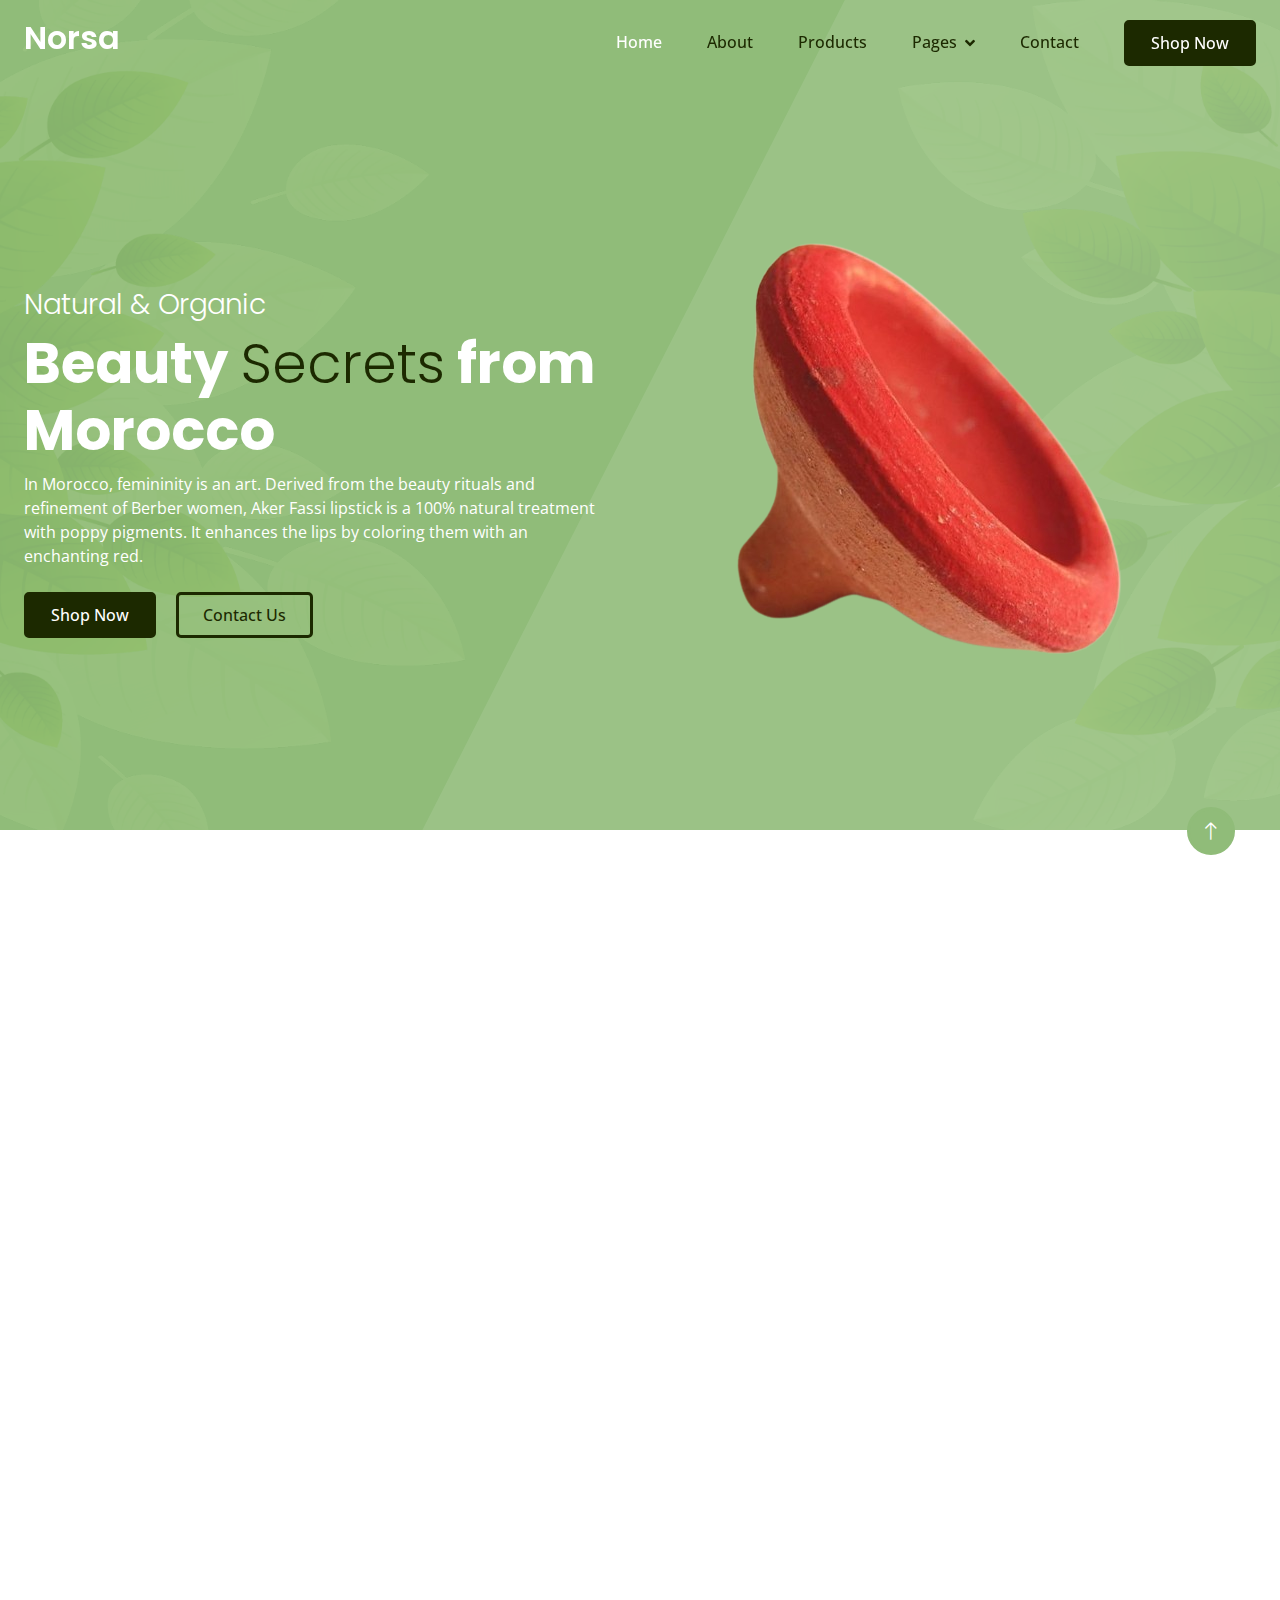
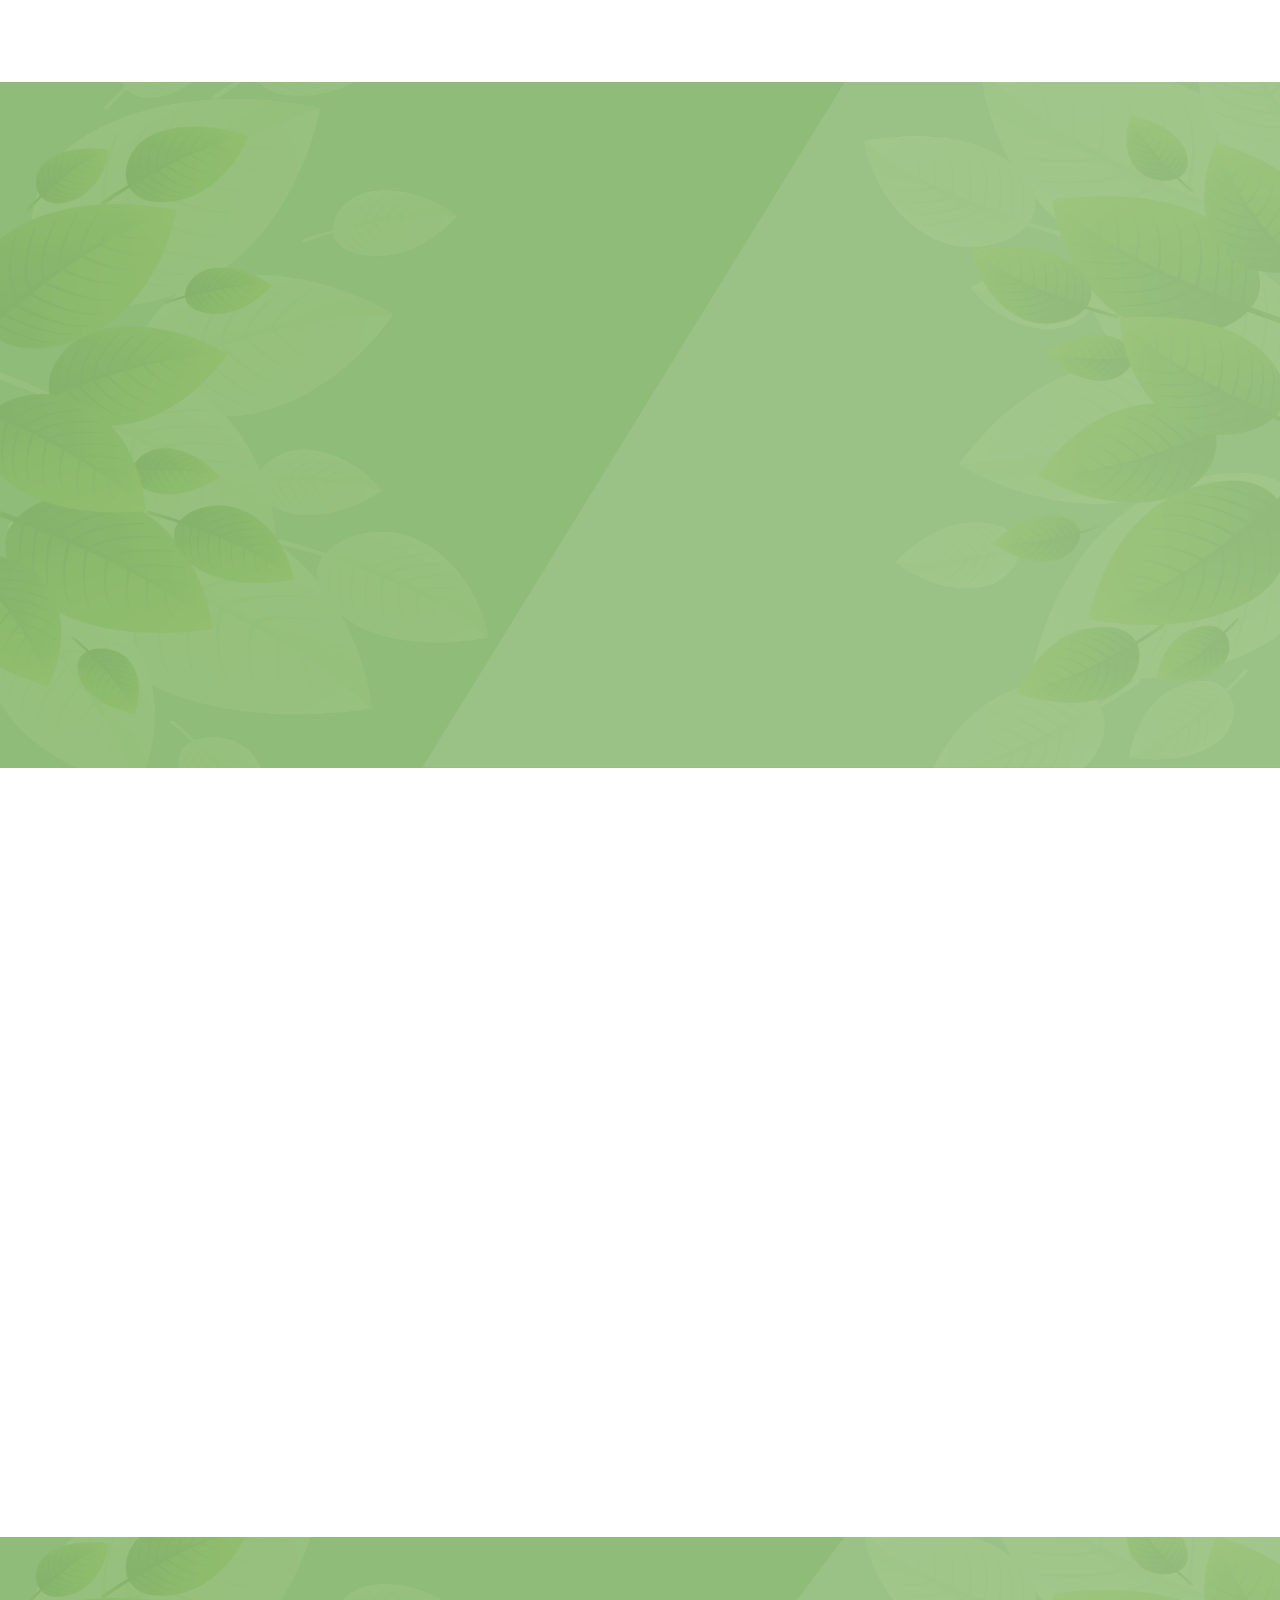
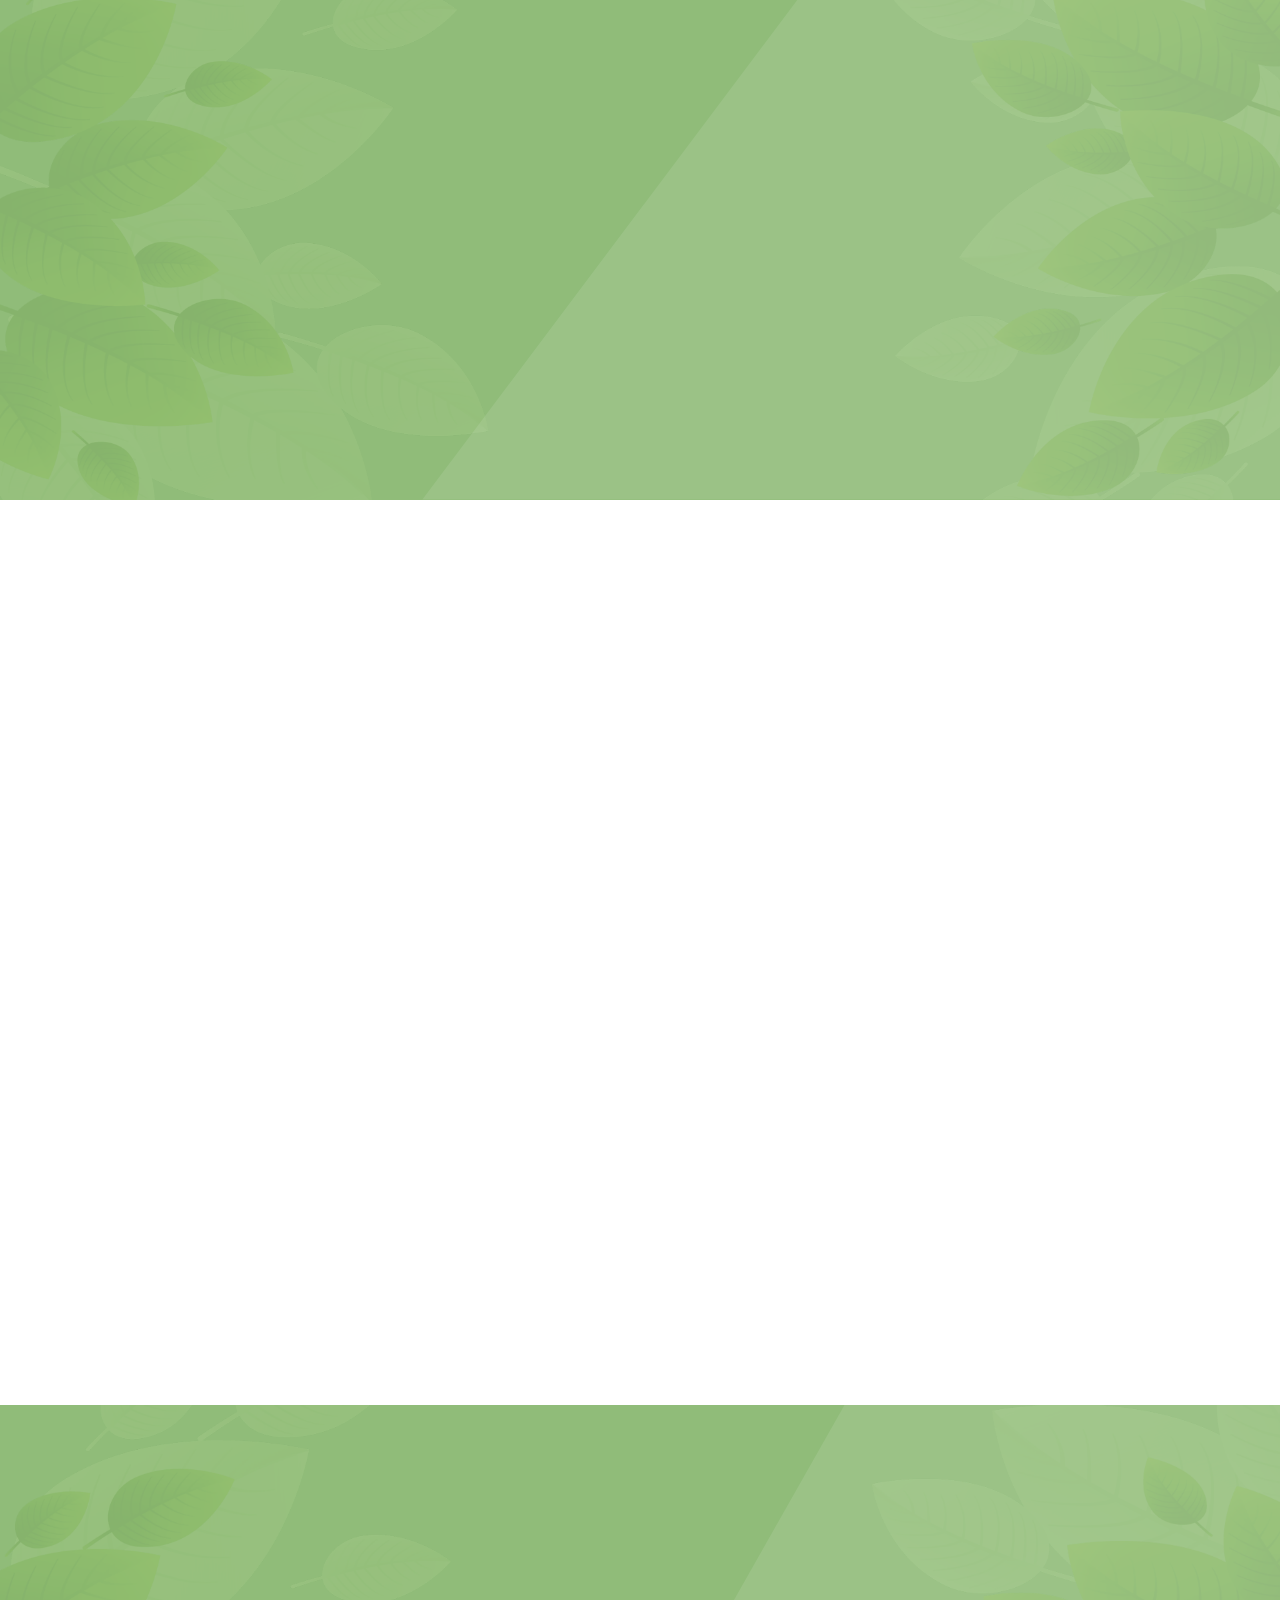
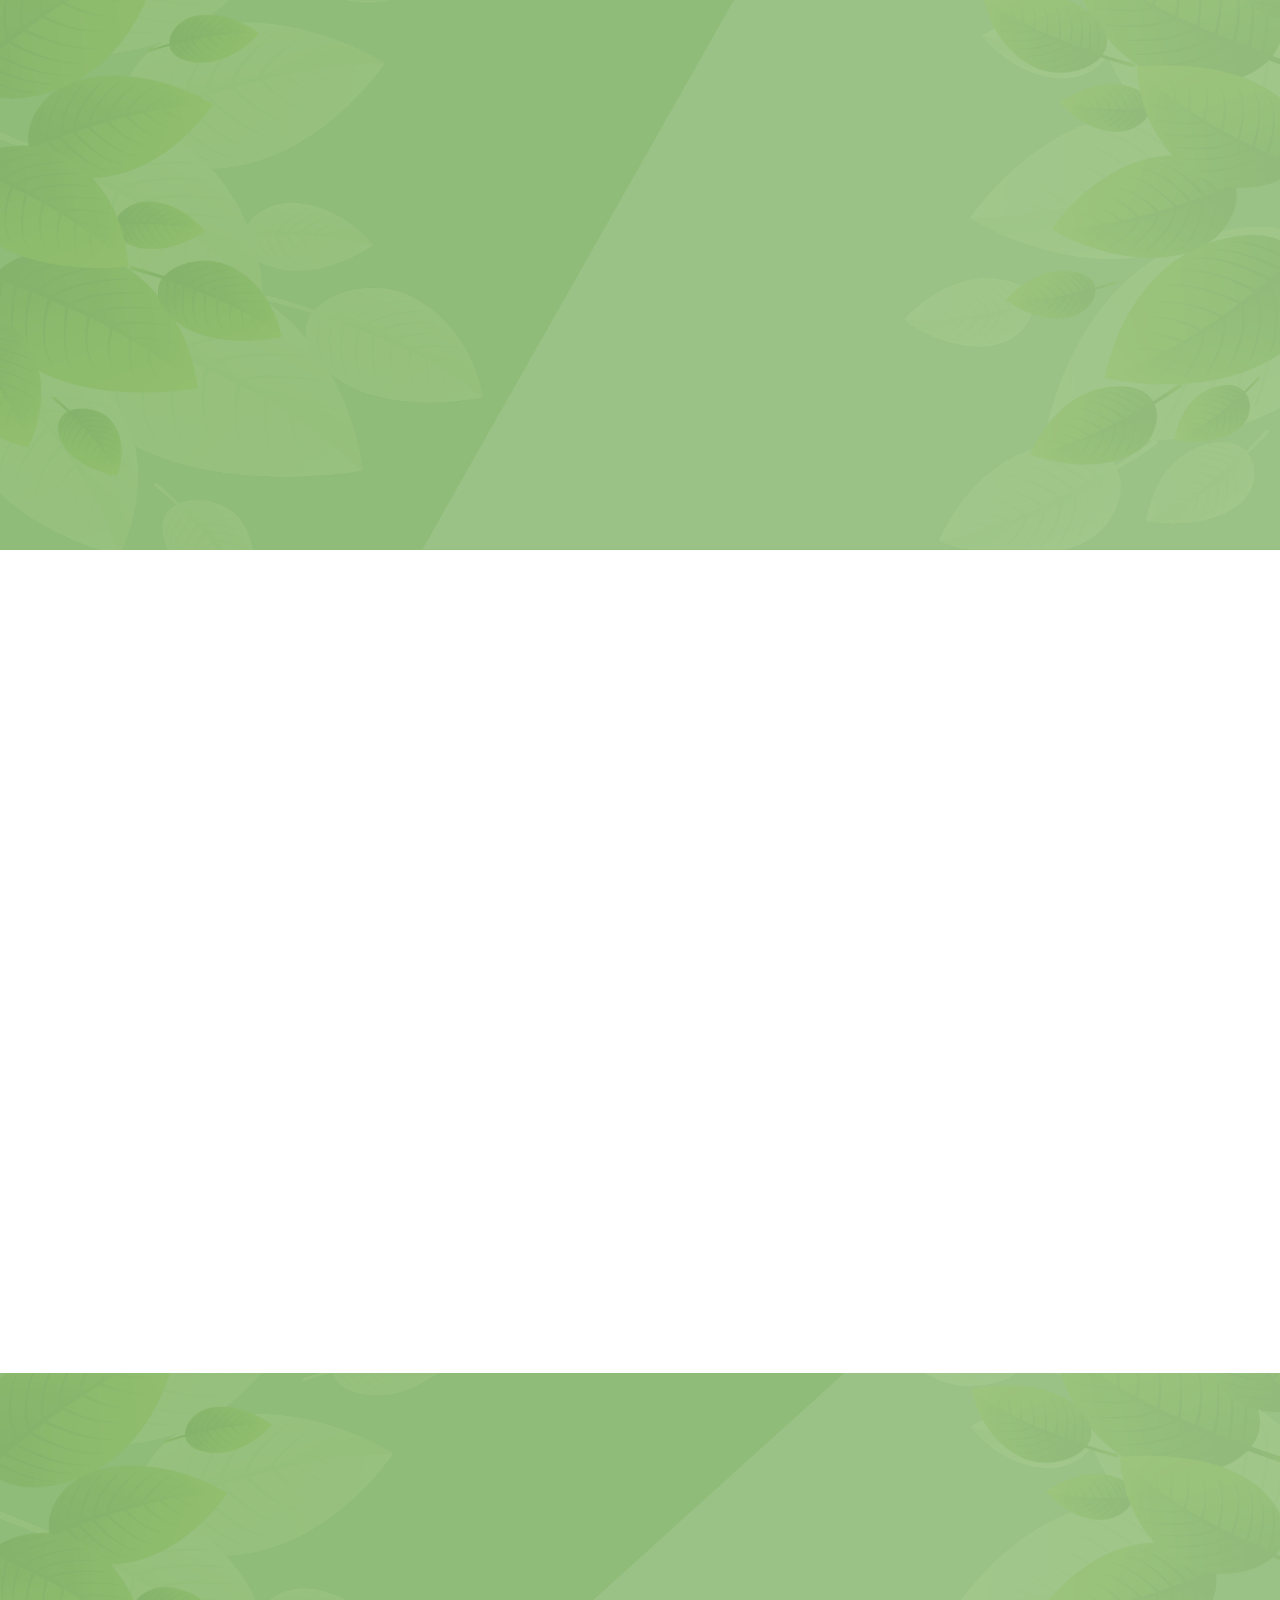
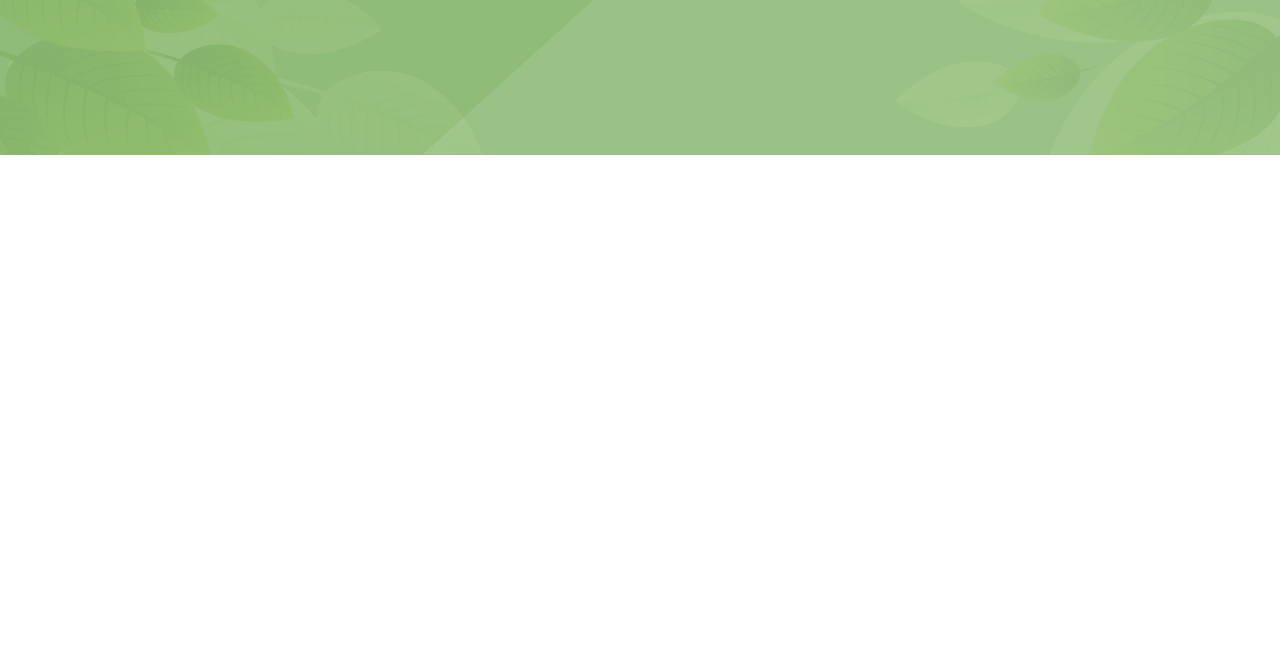
==== index.html @ 8306f73d "first commit" ====
<!DOCTYPE html>
<html lang="en">

<head>
    <meta charset="utf-8">
    <title>Norsa</title>
    <meta content="width=device-width, initial-scale=1.0" name="viewport">
    <meta content="" name="keywords">
    <meta content="" name="description">

    <!-- Favicon -->
    <link href="img/favicon.ico" rel="icon">

    <!-- Google Web Fonts -->
    <link rel="preconnect" href="https://fonts.googleapis.com">
    <link rel="preconnect" href="https://fonts.gstatic.com" crossorigin>
    <link
        href="https://fonts.googleapis.com/css2?family=Open+Sans:wght@400;500&family=Poppins:wght@200;600;700&display=swap"
        rel="stylesheet">

    <!-- Icon Font Stylesheet -->
    <link href="https://cdnjs.cloudflare.com/ajax/libs/font-awesome/5.10.0/css/all.min.css" rel="stylesheet">
    <link href="https://cdn.jsdelivr.net/npm/bootstrap-icons@1.4.1/font/bootstrap-icons.css" rel="stylesheet">

    <!-- Libraries Stylesheet -->
    <link href="lib/animate/animate.min.css" rel="stylesheet">
    <link href="lib/owlcarousel/assets/owl.carousel.min.css" rel="stylesheet">

    <!-- Customized Bootstrap Stylesheet -->
    <link href="css/bootstrap.min.css" rel="stylesheet">

    <!-- Template Stylesheet -->
    <link href="css/style.css" rel="stylesheet">
</head>

<body>
    <!-- Spinner Start -->
    <div id="spinner"
        class="show bg-white position-fixed translate-middle w-100 vh-100 top-50 start-50 d-flex align-items-center justify-content-center">
        <div class="spinner-grow text-primary" style="width: 3rem; height: 3rem;" role="status">
            <span class="sr-only">Loading...</span>
        </div>
    </div>
    <!-- Spinner End -->


    <!-- Navbar Start -->
    <div class="container-fluid sticky-top">
        <div class="container">
            <nav class="navbar navbar-expand-lg navbar-light p-0">
                <a href="index.html" class="navbar-brand">
                    <h2 class="text-white">Norsa</h2>
                </a>
                <button type="button" class="navbar-toggler ms-auto me-0" data-bs-toggle="collapse"
                    data-bs-target="#navbarCollapse">
                    <span class="navbar-toggler-icon"></span>
                </button>
                <div class="collapse navbar-collapse" id="navbarCollapse">
                    <div class="navbar-nav ms-auto">
                        <a href="index.html" class="nav-item nav-link active">Home</a>
                        <a href="about.html" class="nav-item nav-link">About</a>
                        <a href="product.html" class="nav-item nav-link">Products</a>
                        <div class="nav-item dropdown">
                            <a href="#" class="nav-link dropdown-toggle" data-bs-toggle="dropdown">Pages</a>
                            <div class="dropdown-menu bg-light mt-2">
                                <a href="feature.html" class="dropdown-item">Features</a>
                                <a href="how-to-use.html" class="dropdown-item">How To Use</a>
                                <a href="testimonial.html" class="dropdown-item">Testimonial</a>
                                <a href="blog.html" class="dropdown-item">Blog Articles</a>
                                <!-- <a href="404.html" class="dropdown-item">404 Page</a> -->
                            </div>
                        </div>
                        <a href="contact.html" class="nav-item nav-link">Contact</a>
                    </div>
                    <a href="" class="btn btn-dark py-2 px-4 d-none d-lg-inline-block">Shop Now</a>
                </div>
            </nav>
        </div>
    </div>
    <!-- Navbar End -->


    <!-- Hero Start -->
    <div class="container-fluid bg-primary hero-header mb-5">
        <div class="container">
            <div class="row g-5 align-items-center">
                <div class="col-lg-6 text-center text-lg-start">
                    <h3 class="fw-light text-white animated slideInRight">Natural & Organic</h3>
                    <h1 class="display-4 text-white animated slideInRight">Beauty <span class="fw-light text-dark">Secrets</span> from Morocco</h1>
                    <p class="text-white mb-4 animated slideInRight">In Morocco, femininity is an art. Derived from the beauty rituals and refinement of Berber women, Aker Fassi lipstick is a 100% natural treatment with poppy pigments. It enhances the lips by coloring them with an enchanting red.</p>
                    <a href="" class="btn btn-dark py-2 px-4 me-3 animated slideInRight">Shop Now</a>
                    <a href="contact.html" class="btn btn-outline-dark py-2 px-4 animated slideInRight">Contact Us</a>
                </div>
                <div class="col-lg-6">
                    <img class="img-fluid animated pulse infinite" src="img/4.png" alt="">
                </div>
            </div>
        </div>
    </div>
    <!-- Hero End -->


    <!-- Feature Start -->
    <div class="container-fluid py-5">
        <div class="container">
            <div class="row g-4">
                <div class="col-lg-4 wow fadeIn" data-wow-delay="0.1s">
                    <div class="feature-item position-relative bg-primary text-center p-3">
                        <div class="border py-5 px-3">
                            <i class="fa fa-leaf fa-3x text-dark mb-4"></i>
                            <h5 class="text-white mb-0">100% Natural</h5>
                        </div>
                    </div>
                </div>
                <div class="col-lg-4 wow fadeIn" data-wow-delay="0.3s">
                    <div class="feature-item position-relative bg-primary text-center p-3">
                        <div class="border py-5 px-3">
                            <i class="fa fa-tint-slash fa-3x text-dark mb-4"></i>
                            <h5 class="text-white mb-0">Anti Hair Fall</h5>
                        </div>
                    </div>
                </div>
                <div class="col-lg-4 wow fadeIn" data-wow-delay="0.5s">
                    <div class="feature-item position-relative bg-primary text-center p-3">
                        <div class="border py-5 px-3">
                            <i class="fa fa-times fa-3x text-dark mb-4"></i>
                            <h5 class="text-white mb-0">Hypoallergenic</h5>
                        </div>
                    </div>
                </div>
            </div>
        </div>
    </div>
    <!-- Feature End -->


    <!-- About Start -->
    <div class="container-fluid py-5">
        <div class="container">
            <div class="row g-5 align-items-center">
                <div class="col-lg-6 wow fadeIn" data-wow-delay="0.1s">
                    <img class="img-fluid animated pulse infinite" src="img/3.png">
                </div>
                <div class="col-lg-6 wow fadeIn" data-wow-delay="0.5s">
                    <h1 class="text-primary mb-4">Healthy Skin <span class="fw-light text-dark">Is A Symbol Of Our
                            Beauty</span></h1>
                    <!-- <p class="mb-4">Le Nila, secret de beauté des femmes du Sahara. Poudre de couleur bleue royal pour préparation de masque maison. Aide à éclaircir le teint, adoucie les zones rugueuses (genoux, coudes, pieds). Hydratante, elle laisse la peau très douces. Contribue à réduire les taches brunes et les signes de l’âge. Anti-ride, elle rajeunit la peau. Associée au Hénné elle atténue l'aspect roux de la coloration.</p> -->
                    <p class="mb-4">Blue Nila is a well-known Moroccan beauty product in sub-Saharan culture. Nila is a powder of royal blue color. Women from the Sahara use it to lighten the complexion, soften dark and rough areas such as knees, elbows, feet, or the back of the hands. Its natural moisturizing formula leaves treated areas soft and silky. It also helps reduce the appearance of brown spots and signs of aging. With Nila, your skin will remain youthful and radiant.</p>
                    <a class="btn btn-primary py-2 px-4" href="">Shop Now</a>
                </div>
            </div>
        </div>
    </div>
    <!-- About End -->


    <!-- Deal Start -->
    <div class="container-fluid deal bg-primary my-5 py-5">
        <div class="container py-5">
            <div class="row g-5 align-items-center">
                <div class="col-lg-6 wow fadeIn" data-wow-delay="0.1s">
                    <center>
                        <img class="img-fluid animated pulse infinite" src="img/2.png">
                    </center>
                </div>
                <div class="col-lg-6 wow fadeIn" data-wow-delay="0.5s">
                    <div class="bg-white text-center p-4">
                        <div class="border p-4">
                            <p class="mb-2">Natural & Organic Product</p>
                            <h2 class="fw-bold text-uppercase mb-4">Deals of the Day</h2>
                            <h1 class="display-4 text-primary mb-4">$99.99</h1>
                            <h5>Quality products for natural beauty</h5>
                            <p class="mb-4">Try our Brightening Blue Nila Mask now, the essential beauty secret from the Sahara Desert. Goodbye brown spots and dull complexion!
                            </p>
                            <div class="row g-0 cdt mb-4">
                                <div class="col-3">
                                    <h1 class="display-6" id="cdt-days"></h1>
                                </div>
                                <div class="col-3">
                                    <h1 class="display-6" id="cdt-hours"></h1>
                                </div>
                                <div class="col-3">
                                    <h1 class="display-6" id="cdt-minutes"></h1>
                                </div>
                                <div class="col-3">
                                    <h1 class="display-6" id="cdt-seconds"></h1>
                                </div>
                            </div>
                            <a class="btn btn-primary py-2 px-4" href="">Shop Now</a>
                        </div>
                    </div>
                </div>
            </div>
        </div>
    </div>
    <!-- Deal End -->


    <!-- Feature Start -->
    <div class="container-fluid py-5">
        <div class="container">
            <div class="mx-auto text-center wow fadeIn" data-wow-delay="0.1s" style="max-width: 600px;">
                <h1 class="text-primary mb-3"><span class="fw-light text-dark">Best Benefits Of Our</span> Natural Lipstick Fassi</h1>
                <!-- <p class="mb-5">Lorem ipsum dolor sit amet, consectetur adipiscing elit. Duis aliquet, erat non malesuada consequat, nibh erat tempus risus.</p> -->
            </div>
            <div class="row g-4 align-items-center">
                <div class="col-lg-4 wow fadeIn" data-wow-delay="0.3s">
                    <div class="row g-5">
                        <div class="col-12 d-flex">
                            <div class="btn-square rounded-circle border flex-shrink-0"
                                style="width: 80px; height: 80px;">
                                <i class="fa fa-check fa-2x text-primary"></i>
                            </div>
                            <div class="ps-3">
                                <h5>Natural & Organic</h5>
                                <hr class="w-25 bg-primary my-2">
                                <span>It is composed of poppy powder and pomegranate bark, naturally dried beforehand.</span>
                            </div>
                        </div>
                        <div class="col-12 d-flex">
                            <div class="btn-square rounded-circle border flex-shrink-0"
                                style="width: 80px; height: 80px;">
                                <i class="fa fa-check fa-2x text-primary"></i>
                            </div>
                            <div class="ps-3">
                                <h5>Versatile Usage</h5>
                                <hr class="w-25 bg-primary my-2">
                                <span>It can be used in various ways, whether in beauty care or hair care, making it a convenient option.</span>
                            </div>
                        </div>
                        <div class="col-12 d-flex">
                            <div class="btn-square rounded-circle border flex-shrink-0"
                                style="width: 80px; height: 80px;">
                                <i class="fa fa-check fa-2x text-primary"></i>
                            </div>
                            <div class="ps-3">
                                <h5>Rich in Nutrients</h5>
                                <hr class="w-25 bg-primary my-2">
                                <span>It is filled with essential vitamins, minerals, and antioxidants, promoting overall health and vitality.</span>
                            </div>
                        </div>
                    </div>
                </div>
                <div class="col-lg-4 wow fadeIn" data-wow-delay="0.1s">
                    <img class="img-fluid animated pulse infinite" src="img/4.png">
                </div>
                <div class="col-lg-4 wow fadeIn" data-wow-delay="0.5s">
                    <div class="row g-5">
                        <div class="col-12 d-flex">
                            <div class="btn-square rounded-circle border flex-shrink-0"
                                style="width: 80px; height: 80px;">
                                <i class="fa fa-check fa-2x text-primary"></i>
                            </div>
                            <div class="ps-3">
                                <h5>No Internal Side Effect</h5>
                                <hr class="w-25 bg-primary my-2">
                                <span>It stands out for its complete absence of internal side effects when used, ensuring the safety and well-being of users.</span>
                            </div>
                        </div>
                        <div class="col-12 d-flex">
                            <div class="btn-square rounded-circle border flex-shrink-0"
                                style="width: 80px; height: 80px;">
                                <i class="fa fa-check fa-2x text-primary"></i>
                            </div>
                            <div class="ps-3">
                                <h5>No Skin Irritation</h5>
                                <hr class="w-25 bg-primary my-2">
                                <span>It is gentle on the skin, making it suitable for people with sensitive skin as it does not cause any irritation.</span>
                            </div>
                        </div>
                        <div class="col-12 d-flex">
                            <div class="btn-square rounded-circle border flex-shrink-0"
                                style="width: 80px; height: 80px;">
                                <i class="fa fa-check fa-2x text-primary"></i>
                            </div>
                            <div class="ps-3">
                                <h5>No Artificial Smell</h5>
                                <hr class="w-25 bg-primary my-2">
                                <span>It has a natural scent without any artificial fragrance, providing users with an authentic sensory experience.</span>
                            </div>
                        </div>
                    </div>
                </div>
            </div>
        </div>
    </div>
    <!-- Feature End -->


    <!-- How To Use Start -->
    <div class="container-fluid how-to-use bg-primary my-5 py-5">
        <div class="container text-white py-5">
            <div class="mx-auto text-center wow fadeIn" data-wow-delay="0.1s" style="max-width: 600px;">
                <h1 class="text-white mb-3"><span class="fw-light text-dark">How To Use Our</span> Natural & Organic
                    <span class="fw-light text-dark">Blue Nila</span></h1>
                <!-- <p class="mb-5">Lorem ipsum dolor sit amet, consectetur adipiscing elit. Duis aliquet, erat non malesuada consequat, nibh erat tempus risus.</p> -->
            </div>
            <div class="row g-5">
                <div class="col-lg-4 text-center wow fadeIn" data-wow-delay="0.1s">
                    <div class="btn-square rounded-circle border mx-auto mb-4" style="width: 120px; height: 120px;">
                        <i class="fa fa-home fa-3x text-dark"></i>
                    </div>
                    <h5 class="text-white">Cleanse</h5>
                    <hr class="w-25 bg-light my-2 mx-auto">
                    <span>Use a gentle cleanser tailored to your skin type to remove impurities and prepare your skin.</span>
                </div>
                <div class="col-lg-4 text-center wow fadeIn" data-wow-delay="0.3s">
                    <div class="btn-square rounded-circle border mx-auto mb-4" style="width: 120px; height: 120px;">
                        <i class="fa fa-home fa-3x text-dark"></i>
                    </div>
                    <h5 class="text-white">Apply</h5>
                    <hr class="w-25 bg-light my-2 mx-auto">
                    <span>Apply a small amount of Blue Nila to your face and neck, gently massaging for optimal absorption.</span>
                </div>
                <div class="col-lg-4 text-center wow fadeIn" data-wow-delay="0.5s">
                    <div class="btn-square rounded-circle border mx-auto mb-4" style="width: 120px; height: 120px;">
                        <i class="fa fa-home fa-3x text-dark"></i>
                    </div>
                    <h5 class="text-white">Moisturize</h5>
                    <hr class="w-25 bg-light my-2 mx-auto">
                    <span>After Blue Nila is absorbed, finish with your usual moisturizer to seal in hydration and maximize the benefits.</span>
                </div>
            </div>
        </div>
    </div>
    <!-- How To Use End -->


    <!-- Product Start -->
    <div class="container-fluid py-5">
        <div class="container">
            <div class="mx-auto text-center wow fadeIn" data-wow-delay="0.1s" style="max-width: 600px;">
                <h1 class="text-primary mb-3"><span class="fw-light text-dark">Our Natural</span> Beauty Products</h1>
                <!-- <p class="mb-5">Lorem ipsum dolor sit amet, consectetur adipiscing elit. Duis aliquet, erat non malesuada consequat, nibh erat tempus risus.</p> -->
            </div>
            <div class="row g-4">
                <div class="col-md-6 col-lg-3 wow fadeIn" data-wow-delay="0.1s">
                    <div class="product-item text-center border h-100 p-4">
                        <img class="img-fluid mb-4" src="img/p-1.png" alt="">
                        <div class="mb-2">
                            <small class="fa fa-star text-primary"></small>
                            <small class="fa fa-star text-primary"></small>
                            <small class="fa fa-star text-primary"></small>
                            <small class="fa fa-star text-primary"></small>
                            <small class="fa fa-star text-primary"></small>
                            <small>(99)</small>
                        </div>
                        <a href="" class="h6 d-inline-block mb-2">Aker Fassi's Poppy Vegan Lipstick: Long-lasting and Biodegradable</a>
                        <h5 class="text-primary mb-3">$9.99</h5>
                        <a href="" class="btn btn-outline-primary px-3">Add To Cart</a>
                    </div>
                </div>
                <div class="col-md-6 col-lg-3 wow fadeIn" data-wow-delay="0.3s">
                    <div class="product-item text-center border h-100 p-4">
                        <img class="img-fluid mb-4" src="img/p-2.png" alt="">
                        <div class="mb-2">
                            <small class="fa fa-star text-primary"></small>
                            <small class="fa fa-star text-primary"></small>
                            <small class="fa fa-star text-primary"></small>
                            <small class="fa fa-star text-primary"></small>
                            <small class="fa fa-star text-primary"></small>
                            <small>(99)</small>
                        </div>
                        <a href="" class="h6 d-inline-block mb-2">100g of Natural Blue Nila Pigment Powder</a>
                        <h5 class="text-primary mb-3">$9.99</h5>
                        <a href="" class="btn btn-outline-primary px-3">Add To Cart</a>
                    </div>
                </div>
                <div class="col-md-6 col-lg-3 wow fadeIn" data-wow-delay="0.5s">
                    <div class="product-item text-center border h-100 p-4">
                        <img class="img-fluid mb-4" src="img/p-1.png" alt="">
                        <div class="mb-2">
                            <small class="fa fa-star text-primary"></small>
                            <small class="fa fa-star text-primary"></small>
                            <small class="fa fa-star text-primary"></small>
                            <small class="fa fa-star text-primary"></small>
                            <small class="fa fa-star text-primary"></small>
                            <small>(99)</small>
                        </div>
                        <a href="" class="h6 d-inline-block mb-2">Aker Fassi's Poppy Vegan Lipstick: Long-lasting and Biodegradable</a>
                        <h5 class="text-primary mb-3">$9.99</h5>
                        <a href="" class="btn btn-outline-primary px-3">Add To Cart</a>
                    </div>
                </div>
                <div class="col-md-6 col-lg-3 wow fadeIn" data-wow-delay="0.7s">
                    <div class="product-item text-center border h-100 p-4">
                        <img class="img-fluid mb-4" src="img/p-2.png" alt="">
                        <div class="mb-2">
                            <small class="fa fa-star text-primary"></small>
                            <small class="fa fa-star text-primary"></small>
                            <small class="fa fa-star text-primary"></small>
                            <small class="fa fa-star text-primary"></small>
                            <small class="fa fa-star text-primary"></small>
                            <small>(99)</small>
                        </div>
                        <a href="" class="h6 d-inline-block mb-2">100g of Natural Blue Nila Pigment Powder</a>
                        <h5 class="text-primary mb-3">$9.99</h5>
                        <a href="" class="btn btn-outline-primary px-3">Add To Cart</a>
                    </div>
                </div>
            </div>
        </div>
    </div>
    <!-- Product End -->


    <!-- Testimonial Start -->
    <div class="container-fluid testimonial bg-primary my-5 py-5">
        <div class="container text-white py-5">
            <div class="mx-auto text-center wow fadeIn" data-wow-delay="0.1s" style="max-width: 600px;">
                <h1 class="text-white mb-3">Our Customer Said <span class="fw-light text-dark">About Our Natural Products</span></h1>
                <!-- <p class="mb-5">Lorem ipsum dolor sit amet, consectetur adipiscing elit. Duis aliquet, erat non malesuada consequat, nibh erat tempus risus.</p> -->
            </div>
            <div class="row justify-content-center">
                <div class="col-lg-8">
                    <div class="owl-carousel testimonial-carousel wow fadeIn" data-wow-delay="0.1s">
                        <div class="testimonial-item text-center" data-dot="1">
                            <img class="img-fluid border p-2" src="img/testimonial-1.jpg" alt="">
                            <h5 class="fw-light lh-base text-white">Receiving my Blue Nila order from Norsa was an absolute delight! The seamless delivery process from Norsa further added to the exceptional customer experience. Thank you, Norsa, for providing such a wonderful shopping experience and bringing the beauty of Blue Nila right to my doorstep!</h5>
                            <h5 class="mb-1">Samantha</h5>
                            <!-- <h6 class="fw-light text-white fst-italic mb-0">Profession</h6> -->
                        </div>
                        <div class="testimonial-item text-center" data-dot="2">
                            <img class="img-fluid border p-2" src="img/testimonial-2.jpg" alt="">
                            <h5 class="fw-light lh-base text-white">Absolutely thrilled with my experience using Norsa's product -Blue Nila- ! Not only does it deliver on its promises, but it also goes above and beyond to meet my needs. From the moment I started using it, I noticed a significant improvement, which has made a tremendous difference in my daily skin care routine. The attention to detail and commitment to customer satisfaction truly shine through in every aspect of the product. Thank you, Norsa, for creating something truly exceptional!</h5>
                            <h5 class="mb-1">Isabella</h5>
                            <!-- <h6 class="fw-light text-white fst-italic mb-0">Profession</h6> -->
                        </div>
                        <div class="testimonial-item text-center" data-dot="3">
                            <img class="img-fluid border p-2" src="img/testimonial-3.png" alt="">
                            <h5 class="fw-light lh-base text-white">As a client, I must say I am thoroughly impressed with Norsa's product! From its exceptional quality to its remarkable effectiveness, it has truly exceeded my expectations. Using Aker Fassi has been a game-changer for me, providing outstanding results that I haven't found elsewhere. I appreciate the dedication to sourcing premium ingredients and the commitment to delivering excellence. Thank you for creating such a fantastic product that enhances my life in so many ways!</h5>
                            <h5 class="mb-1">Maya</h5>
                            <!-- <h6 class="fw-light text-white fst-italic mb-0">Profession</h6> -->
                        </div>
                    </div>
                </div>
            </div>
        </div>
    </div>
    <!-- Testimonial End -->


    <!-- Blog Start -->
    <div class="container-fluid py-5">
        <div class="container">
            <div class="mx-auto text-center wow fadeIn" data-wow-delay="0.1s" style="max-width: 600px;">
                <h1 class="text-primary mb-3"><span class="fw-light text-dark">From Our</span> Blog Articles</h1>
                <!-- <p class="mb-5">Lorem ipsum dolor sit amet, consectetur adipiscing elit. Duis aliquet, erat non malesuada consequat, nibh erat tempus risus.</p> -->
            </div>
            <div class="row g-4">
                <div class="col-md-6 col-lg-4 wow fadeIn" data-wow-delay="0.1s">
                    <div class="blog-item border h-100 p-4">
                        <img class="img-fluid mb-4" src="img/blog-1.jpg" alt="">
                        <a href="" class="h5 lh-base d-inline-block">Foods that are good for your hair growing</a>
                        <div class="d-flex text-black-50 mb-2">
                            <div class="pe-3">
                                <small class="fa fa-eye me-1"></small>
                                <small>9999 Views</small>
                            </div>
                            <div class="pe-3">
                                <small class="fa fa-comments me-1"></small>
                                <small>9999 Comments</small>
                            </div>
                        </div>
                        <p class="mb-4">Some foods that support hair growth include eggs, spinach, fatty fish, and sweet potatoes, among others. What grows hair faster? A nutritious diet with the ...</p>
                        <a href="" class="btn btn-outline-primary px-3">Read More</a>
                    </div>
                </div>
                <div class="col-md-6 col-lg-4 wow fadeIn" data-wow-delay="0.3s">
                    <div class="blog-item border h-100 p-4">
                        <img class="img-fluid mb-4" src="img/b-2.jpg" alt="">
                        <a href="" class="h5 lh-base d-inline-block">How to take care of your skin naturally</a>
                        <div class="d-flex text-black-50 mb-2">
                            <div class="pe-3">
                                <small class="fa fa-eye me-1"></small>
                                <small>9999 Views</small>
                            </div>
                            <div class="pe-3">
                                <small class="fa fa-comments me-1"></small>
                                <small>9999 Comments</small>
                            </div>
                        </div>
                        <p class="mb-4">A daily skin care routine has four basic steps you can do once in the morning and once before you sleep. 1. Cleansing: Choose a cleanser that doesn't leave your ...</p>
                        <a href="" class="btn btn-outline-primary px-3">Read More</a>
                    </div>
                </div>
                <div class="col-md-6 col-lg-4 wow fadeIn" data-wow-delay="0.5s">
                    <div class="blog-item border h-100 p-4">
                        <img class="img-fluid mb-4" src="img/blog-3.jpg" alt="">
                        <a href="" class="h5 lh-base d-inline-block">How to use our natural & organic product</a>
                        <div class="d-flex text-black-50 mb-2">
                            <div class="pe-3">
                                <small class="fa fa-eye me-1"></small>
                                <small>9999 Views</small>
                            </div>
                            <div class="pe-3">
                                <small class="fa fa-comments me-1"></small>
                                <small>9999 Comments</small>
                            </div>
                        </div>
                        <p class="mb-4">How to use a traditional stone in Aker Fassi. To apply Aker Fassi on the cheeks and lips, use your fingertips or a suitable makeup brush to put it in drops ...</p>
                        <a href="" class="btn btn-outline-primary px-3">Read More</a>
                    </div>
                </div>
            </div>
        </div>
    </div>
    <!-- Blog End -->


    <!-- Newsletter Start -->
    <div class="container-fluid newsletter bg-primary py-5 my-5">
        <div class="container py-5">
            <div class="mx-auto text-center wow fadeIn" data-wow-delay="0.1s" style="max-width: 600px;">
                <h1 class="text-white mb-3"><span class="fw-light text-dark">Let's Subscribe</span> The Newsletter</h1>
                <p class="text-white mb-4">Subscribe now to get 30% discount on any of our products</p>
            </div>
            <div class="row justify-content-center">
                <div class="col-md-7 wow fadeIn" data-wow-delay="0.5s">
                    <div class="position-relative w-100 mt-3 mb-2">
                        <input class="form-control w-100 py-4 ps-4 pe-5" type="text" placeholder="Enter Your Email"
                            style="height: 48px;">
                        <button type="button" class="btn shadow-none position-absolute top-0 end-0 mt-1 me-2"><i
                                class="fa fa-paper-plane text-white fs-4"></i></button>
                    </div>
                </div>
            </div>
        </div>
    </div>
    <!-- Newsletter End -->


    <!-- Footer Start -->
    <div class="container-fluid bg-white footer">
        <div class="container py-5">
            <div class="row g-5">
                <div class="col-md-6 col-lg-3 wow fadeIn" data-wow-delay="0.1s">
                    <a href="index.html" class="d-inline-block mb-3">
                        <h1 class="text-primary">Norsa</h1>
                    </a>
                    <p class="mb-0">Norsa is a beacon of inspiration in the realm of small business startups, fueled by the boundless passion and creative energy of a dedicated group of students. With relentless determination and a shared vision, we have embarked on a remarkable journey to bring our dreams to life.</p>
                </div>
                <div class="col-md-6 col-lg-3 wow fadeIn" data-wow-delay="0.3s">
                    <h5 class="mb-4">Get In Touch</h5>
                    <p><i class="fa fa-map-marker-alt me-3"></i>123 Street, Laayoune, Morocco</p>
                    <p><i class="fa fa-phone-alt me-3"></i>+012 345 67890</p>
                    <p><i class="fa fa-envelope me-3"></i>info@example.com</p>
                    <div class="d-flex pt-2">
                        <a class="btn btn-square btn-outline-primary me-1" href=""><i class="fab fa-twitter"></i></a>
                        <a class="btn btn-square btn-outline-primary me-1" href=""><i class="fab fa-facebook-f"></i></a>
                        <a class="btn btn-square btn-outline-primary me-1" href=""><i class="fab fa-instagram"></i></a>
                        <a class="btn btn-square btn-outline-primary me-1" href=""><i
                                class="fab fa-linkedin-in"></i></a>
                    </div>
                </div>
                <div class="col-md-6 col-lg-3 wow fadeIn" data-wow-delay="0.5s">
                    <h5 class="mb-4">Our Products</h5>
                    <a class="btn btn-link" href="">Hair Shine Oils</a>
                    <a class="btn btn-link" href="">Anti-dandruff Nila</a>
                    <a class="btn btn-link" href="">Anti Hair Fall Nila</a>
                    <a class="btn btn-link" href="">Hair Growing Products</a>
                    <a class="btn btn-link" href="">Anti smell Aker Fassi</a>
                </div>
                <div class="col-md-6 col-lg-3 wow fadeIn" data-wow-delay="0.7s">
                    <h5 class="mb-4">Popular Link</h5>
                    <a class="btn btn-link" href="">About Us</a>
                    <a class="btn btn-link" href="">Contact Us</a>
                    <a class="btn btn-link" href="">Privacy Policy</a>
                    <a class="btn btn-link" href="">Terms & Condition</a>
                    <a class="btn btn-link" href="">Career</a>
                </div>
            </div>
        </div>
        <div class="container wow fadeIn" data-wow-delay="0.1s">
            <div class="copyright">
                <div class="row">
                    <div class="col-md-6 text-center text-md-start mb-3 mb-md-0">
                        &copy; <a class="border-bottom" href="#">Norsa</a>, All Right Reserved.

                        <!--/*** This template is free as long as you keep the footer author’s credit link/attribution link/backlink. If you'd like to use the template without the footer author’s credit link/attribution link/backlink, you can purchase the Credit Removal License from "https://htmlcodex.com/credit-removal". Thank you for your support. ***/-->
                        Designed By <a class="border-bottom" href="">03L!</a>
                    </div>
                    <div class="col-md-6 text-center text-md-end">
                        <div class="footer-menu">
                            <a href="">Home</a>
                            <a href="">Cookies</a>
                            <a href="">Help</a>
                            <a href="">FAQs</a>
                        </div>
                    </div>
                </div>
            </div>
        </div>
    </div>
    <!-- Footer End -->


    <!-- Back to Top -->
    <a href="#" class="btn btn-lg btn-primary btn-lg-square back-to-top"><i class="bi bi-arrow-up"></i></a>


    <!-- JavaScript Libraries -->
    <script src="https://ajax.googleapis.com/ajax/libs/jquery/3.6.1/jquery.min.js"></script>
    <script src="https://cdn.jsdelivr.net/npm/bootstrap@5.0.0/dist/js/bootstrap.bundle.min.js"></script>
    <script src="lib/wow/wow.min.js"></script>
    <script src="lib/easing/easing.min.js"></script>
    <script src="lib/waypoints/waypoints.min.js"></script>
    <script src="lib/owlcarousel/owl.carousel.min.js"></script>

    <!-- Template Javascript -->
    <script src="js/main.js"></script>
</body>

</html>
---- css/style.css ----
/********** Template CSS **********/
/*** Spinner ***/
#spinner {
    opacity: 0;
    visibility: hidden;
    transition: opacity .5s ease-out, visibility 0s linear .5s;
    z-index: 99999;
}

#spinner.show {
    transition: opacity .5s ease-out, visibility 0s linear 0s;
    visibility: visible;
    opacity: 1;
}

.back-to-top {
    position: fixed;
    display: none;
    right: 45px;
    bottom: 45px;
    z-index: 99;
}

img.animated.pulse {
    animation-duration: 5s;
}

/*** Button ***/
.btn {
    font-weight: 500;
    transition: .5s;
}

.btn.btn-primary {
    color: var(--bs-white);
}

.btn-square {
    width: 38px;
    height: 38px;
}

.btn-sm-square {
    width: 32px;
    height: 32px;
}

.btn-lg-square {
    width: 48px;
    height: 48px;
}

.btn-square,
.btn-sm-square,
.btn-lg-square {
    padding: 0;
    display: flex;
    align-items: center;
    justify-content: center;
    font-weight: normal;
    border-radius: 50px;
}


/*** Navbar ***/
.sticky-top {
    top: -150px;
    transition: .5s;
}

.navbar {
    padding: 11px 0 !important;
    height: 85px;
}

.navbar .navbar-nav .nav-link {
    margin-right: 45px;
    padding: 0;
    color: var(--bs-dark);
    font-weight: 500;
    transition: .5s;
    outline: none;
}

.navbar .navbar-nav .nav-link:hover,
.navbar .navbar-nav .nav-link.active {
    color: var(--bs-white);
}

.navbar .dropdown-toggle::after {
    border: none;
    content: "\f107";
    font-family: "Font Awesome 5 Free";
    font-weight: 900;
    vertical-align: middle;
    margin-left: 8px;
}

@media (max-width: 991.98px) {
    .navbar .navbar-nav {
        padding: 0 15px;
        background: var(--bs-primary);
    }

    .navbar .navbar-nav .nav-link  {
        margin-right: 0;
        padding: 10px 0;
    }
}

@media (min-width: 992px) {
    .navbar .nav-item .dropdown-menu {
        display: block;
        border: none;
        margin-top: 0;
        top: 150%;
        opacity: 0;
        visibility: hidden;
        transition: .5s;
    }

    .navbar .nav-item:hover .dropdown-menu {
        top: 100%;
        visibility: visible;
        transition: .5s;
        opacity: 1;
    }
}


/*** Hero Header ***/
.hero-header {
    position: relative;
    margin-top: -85px;
    padding-top: 12rem;
    padding-bottom: 6rem;
    background: url(../img/bg.png) center center no-repeat;
    background-size: cover;
}

.hero-header::before {
    position: absolute;
    content: "";
    width: 100%;
    height: 100%;
    top: 0;
    left: 0;
    background: rgba(255, 255, 255, .1);
    clip-path: polygon(66% 0, 100% 0, 100% 100%, 33% 100%);
}

.hero-header .container {
    position: relative;
    z-index: 1;
}

.hero-header .breadcrumb-item+.breadcrumb-item::before {
    color: var(--bs-light);
}


/*** Feature ***/
.feature-item::before {
    position: absolute;
    content: "";
    width: 100%;
    height: 100%;
    top: 0;
    left: 0;
    background: rgba(255, 255, 255, .1);
    clip-path: polygon(66% 0, 100% 0, 100% 100%, 33% 100%);
}

.feature-item .border {
    position: relative;
    border-color: rgba(255, 255, 255, .2) !important;
    z-index: 1;
}


/*** Deal ***/
.deal {
    position: relative;
    background: url(../img/bg.png) center center no-repeat;
    background-size: cover;
}

.deal::before {
    position: absolute;
    content: "";
    width: 100%;
    height: 100%;
    top: 0;
    left: 0;
    background: rgba(255, 255, 255, .1);
    clip-path: polygon(66% 0, 100% 0, 100% 100%, 33% 100%);
}

.deal .bg-white {
    position: relative;
    z-index: 1;
}

.deal .cdt span {
    display: block;
    font-size: 16px;
    font-style: italic;
    font-weight: 200;
    text-transform: capitalize;
}


/*** How To Use ***/
.how-to-use {
    position: relative;
    background: url(../img/bg.png) center center no-repeat;
    background-size: cover;
}

.how-to-use::before {
    position: absolute;
    content: "";
    width: 100%;
    height: 100%;
    top: 0;
    left: 0;
    background: rgba(255, 255, 255, .1);
    clip-path: polygon(66% 0, 100% 0, 100% 100%, 33% 100%);
}

.how-to-use .container {
    position: relative;
    z-index: 1;
}

.how-to-use .border {
    border-color: rgba(255, 255, 255, .2) !important;
}


/*** Product ***/
.product-item {
    transition: .1s;
}

.product-item:hover {
    border-width: 0 !important;
    box-shadow: 0 0 35px rgba(144, 188, 121, .25);
}

.product-item:hover a.btn {
    color: var(--bs-white);
    background: var(--bs-primary);
}


/*** Testimonial ***/
.testimonial {
    position: relative;
    background: url(../img/bg.png) center center no-repeat;
    background-size: cover;
}

.testimonial::before {
    position: absolute;
    content: "";
    width: 100%;
    height: 100%;
    top: 0;
    left: 0;
    background: rgba(255, 255, 255, .1);
    clip-path: polygon(66% 0, 100% 0, 100% 100%, 33% 100%);
}

.testimonial .testimonial-carousel {
    position: relative;
    z-index: 1;
}

.testimonial-carousel .owl-item img {
    width: 120px;
    height: 120px;
    border-color: rgba(255, 255, 255, .2) !important;
    margin: 0 auto 20px auto;
    border-radius: 100px;
}

.testimonial-carousel .owl-dots {
    margin-top: 25px;
    display: flex;
    align-items: center;
    justify-content: center;
}

.testimonial-carousel .owl-dot {
    position: relative;
    display: inline-block;
    margin: 0 5px;
    width: 30px;
    height: 30px;
    display: flex;
    align-items: center;
    justify-content: center;
    background: transparent;
    border: 3px solid rgba(255, 255, 255, .2);
    border-radius: 30px;
    transition: .5s;
}

.testimonial-carousel .owl-dot.active {
    background: var(--bs-dark);
}


/*** Blog ***/
.blog-item {
    transition: .1s;
}

.blog-item:hover {
    border-width: 0 !important;
    box-shadow: 0 0 35px rgba(144, 188, 121, .25);
}

.blog-item:hover a.btn {
    color: var(--bs-white);
    background: var(--bs-primary);
}


/*** Contact ***/
.contact-info-item::before {
    position: absolute;
    content: "";
    width: 100%;
    height: 100%;
    top: 0;
    left: 0;
    background: rgba(255, 255, 255, .1);
    clip-path: polygon(66% 0, 100% 0, 100% 100%, 33% 100%);
}

.contact-info-item .border {
    position: relative;
    border-color: rgba(255, 255, 255, .2) !important;
    z-index: 1;
}


/*** Newsletter ***/
.newsletter {
    position: relative;
    background: url(../img/bg.png) center center no-repeat;
    background-size: cover;
}

.newsletter::before {
    position: absolute;
    content: "";
    width: 100%;
    height: 100%;
    top: 0;
    left: 0;
    background: rgba(255, 255, 255, .1);
    clip-path: polygon(66% 0, 100% 0, 100% 100%, 33% 100%);
}

.newsletter .container {
    position: relative;
    z-index: 1;
}

.newsletter .form-control {
    background: rgba(255, 255, 255, .3);
}


/*** Footer ***/
.footer .btn.btn-link {
    display: block;
    margin-bottom: 10px;
    padding: 0;
    text-align: left;
    color: var(--bs-body);
    font-weight: normal;
    transition: .3s;
}

.footer .btn.btn-link:hover {
    color: var(--bs-primary);
}

.footer .btn.btn-link::before {
    position: relative;
    content: "\f105";
    font-family: "Font Awesome 5 Free";
    font-weight: 900;
    margin-right: 10px;
}

.footer .btn.btn-link:hover {
    letter-spacing: 1px;
    box-shadow: none;
}

.footer .copyright {
    padding: 25px 0;
    border-top: 3px solid var(--bs-light);
}

.footer .copyright a {
    color: var(--bs-body);
}

.footer .copyright a:hover {
    color: var(--bs-primary);
}

.footer .footer-menu a {
    margin-right: 15px;
    padding-right: 15px;
    border-right: 3px solid var(--bs-light);
}

.footer .footer-menu a:last-child {
    margin-right: 0;
    padding-right: 0;
    border-right: none;
}
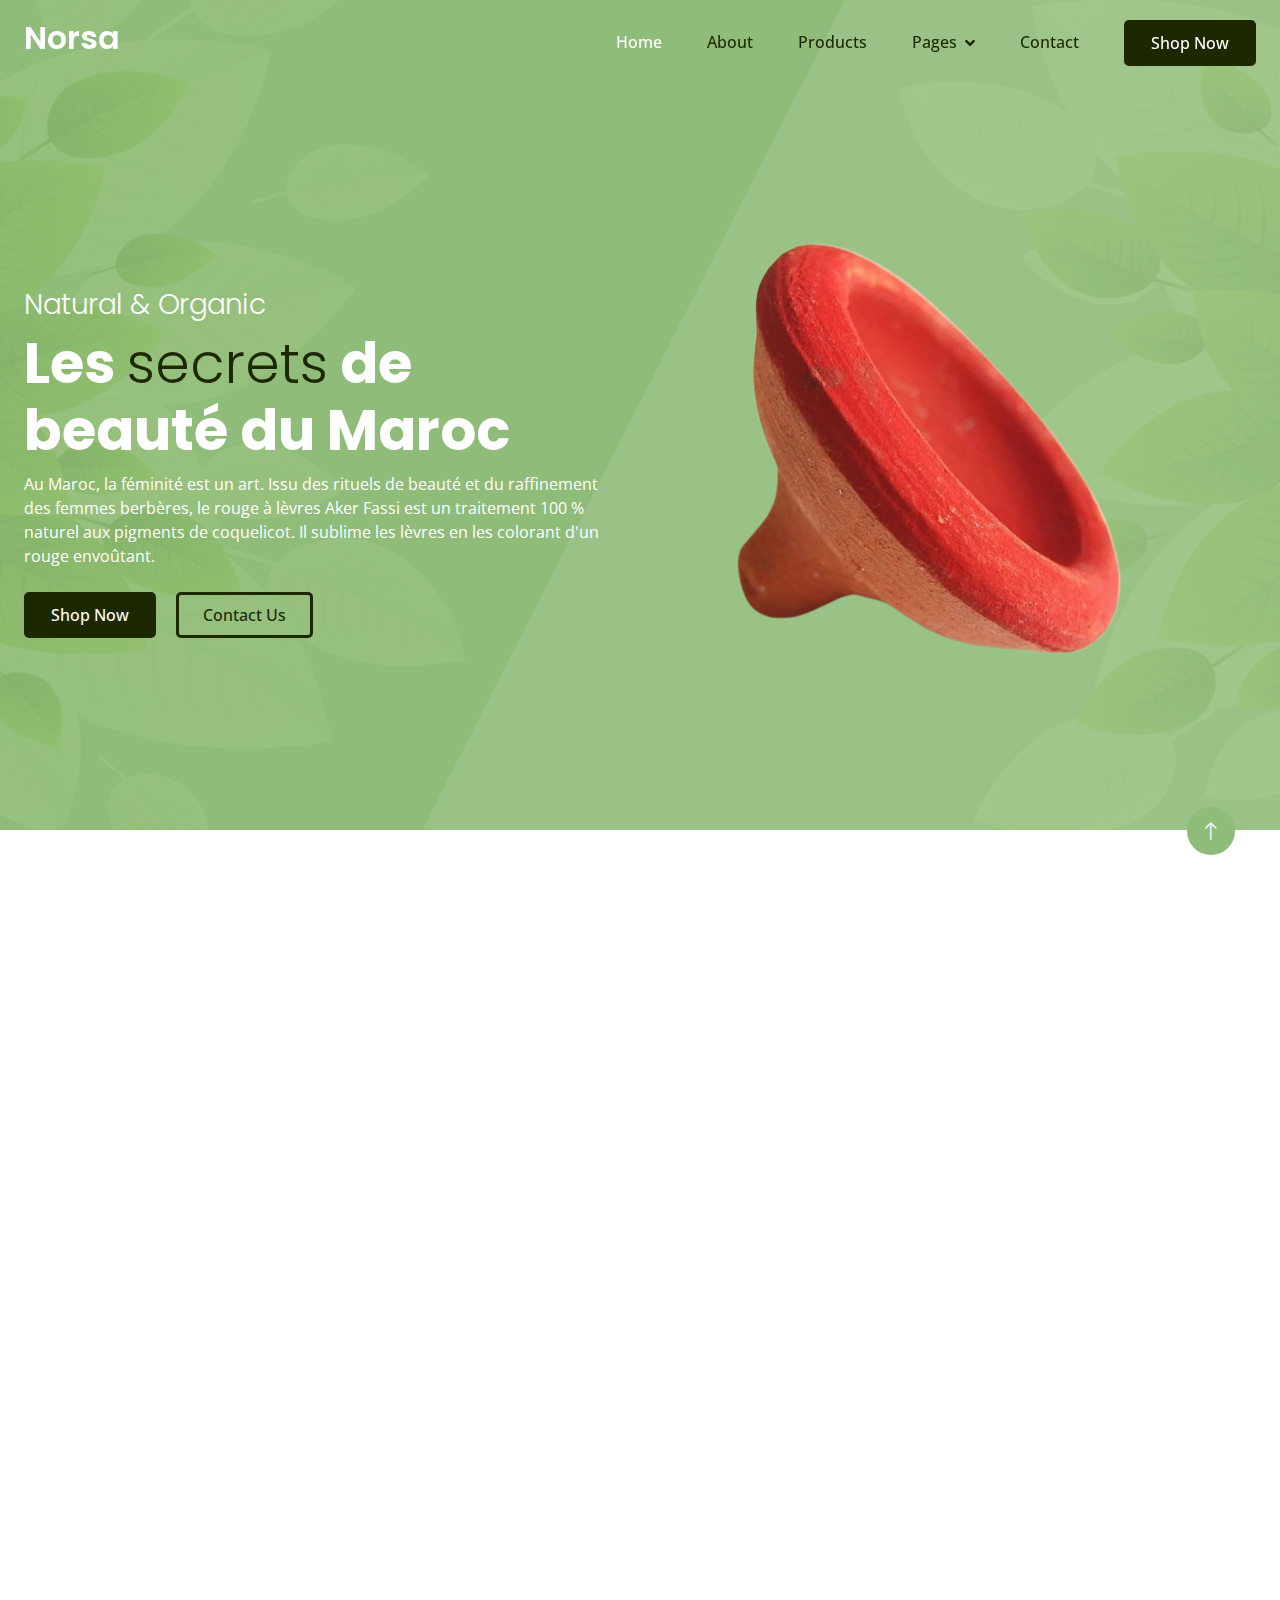
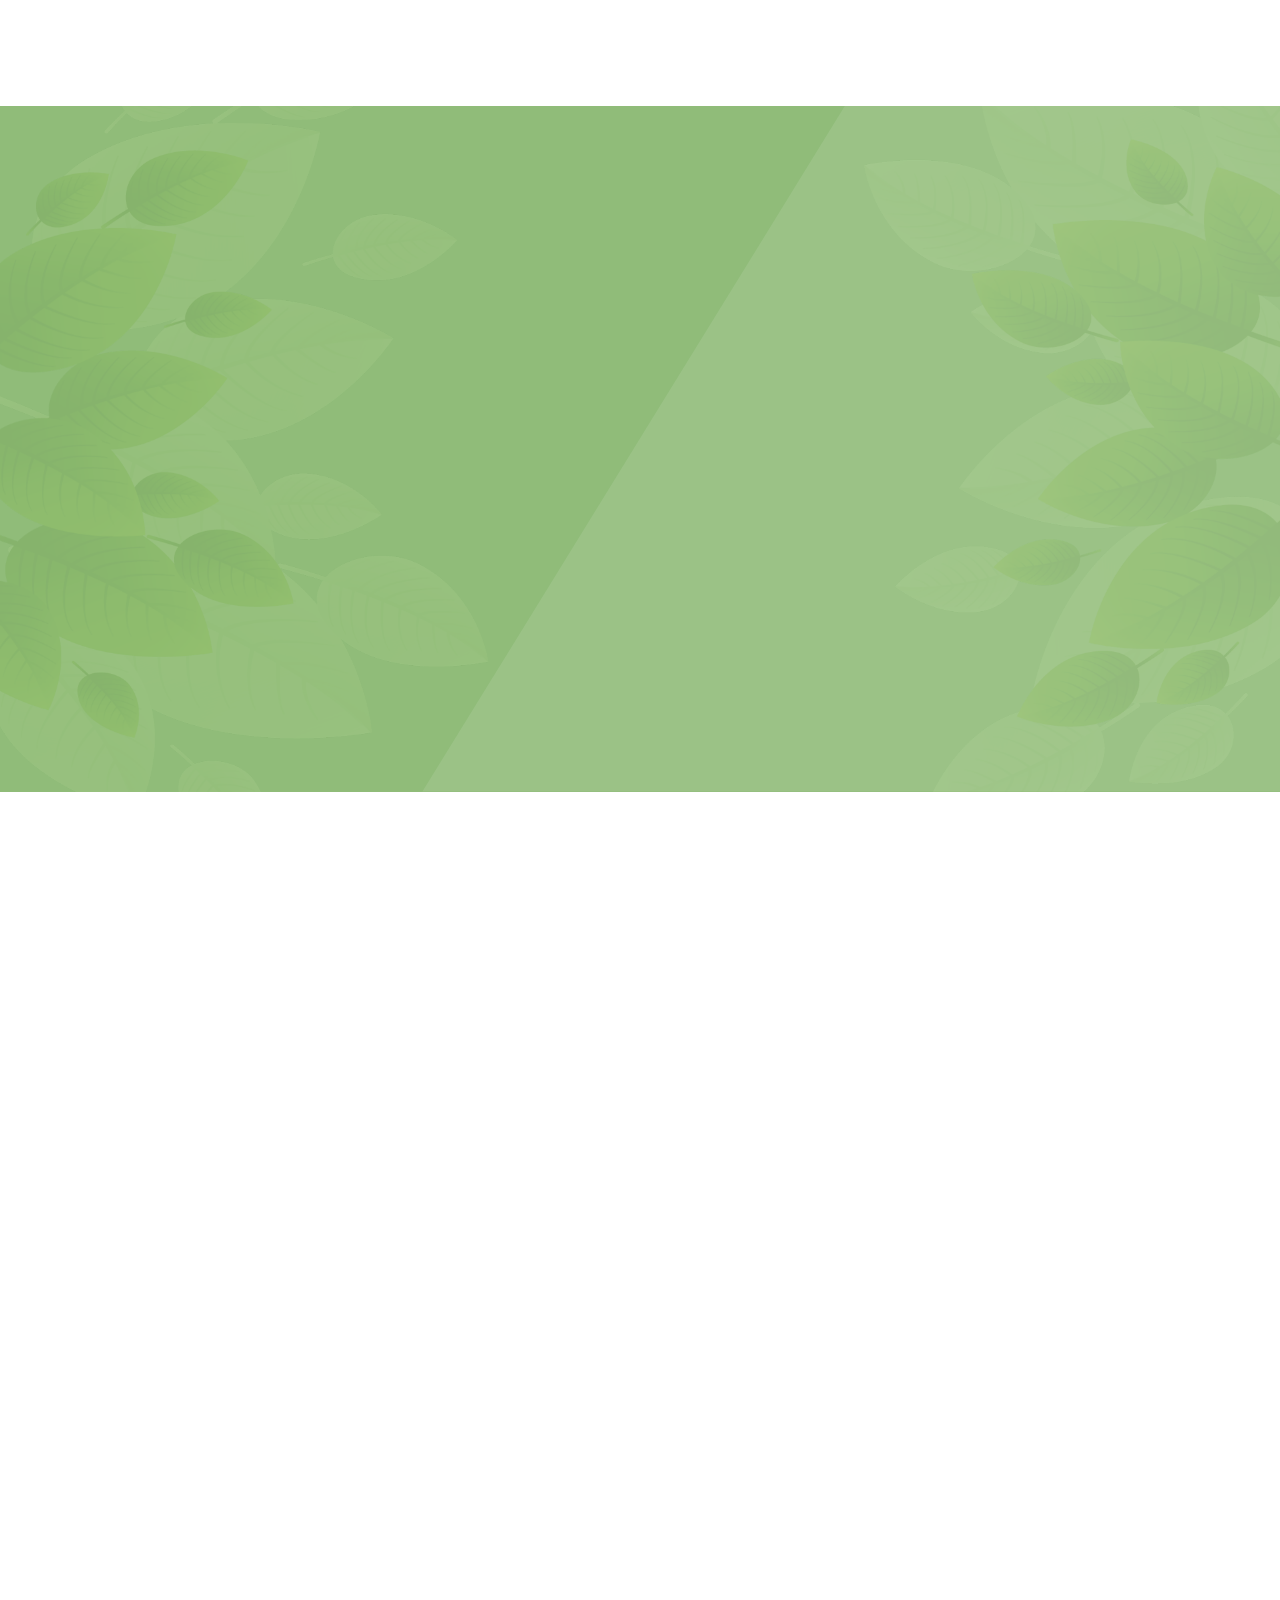
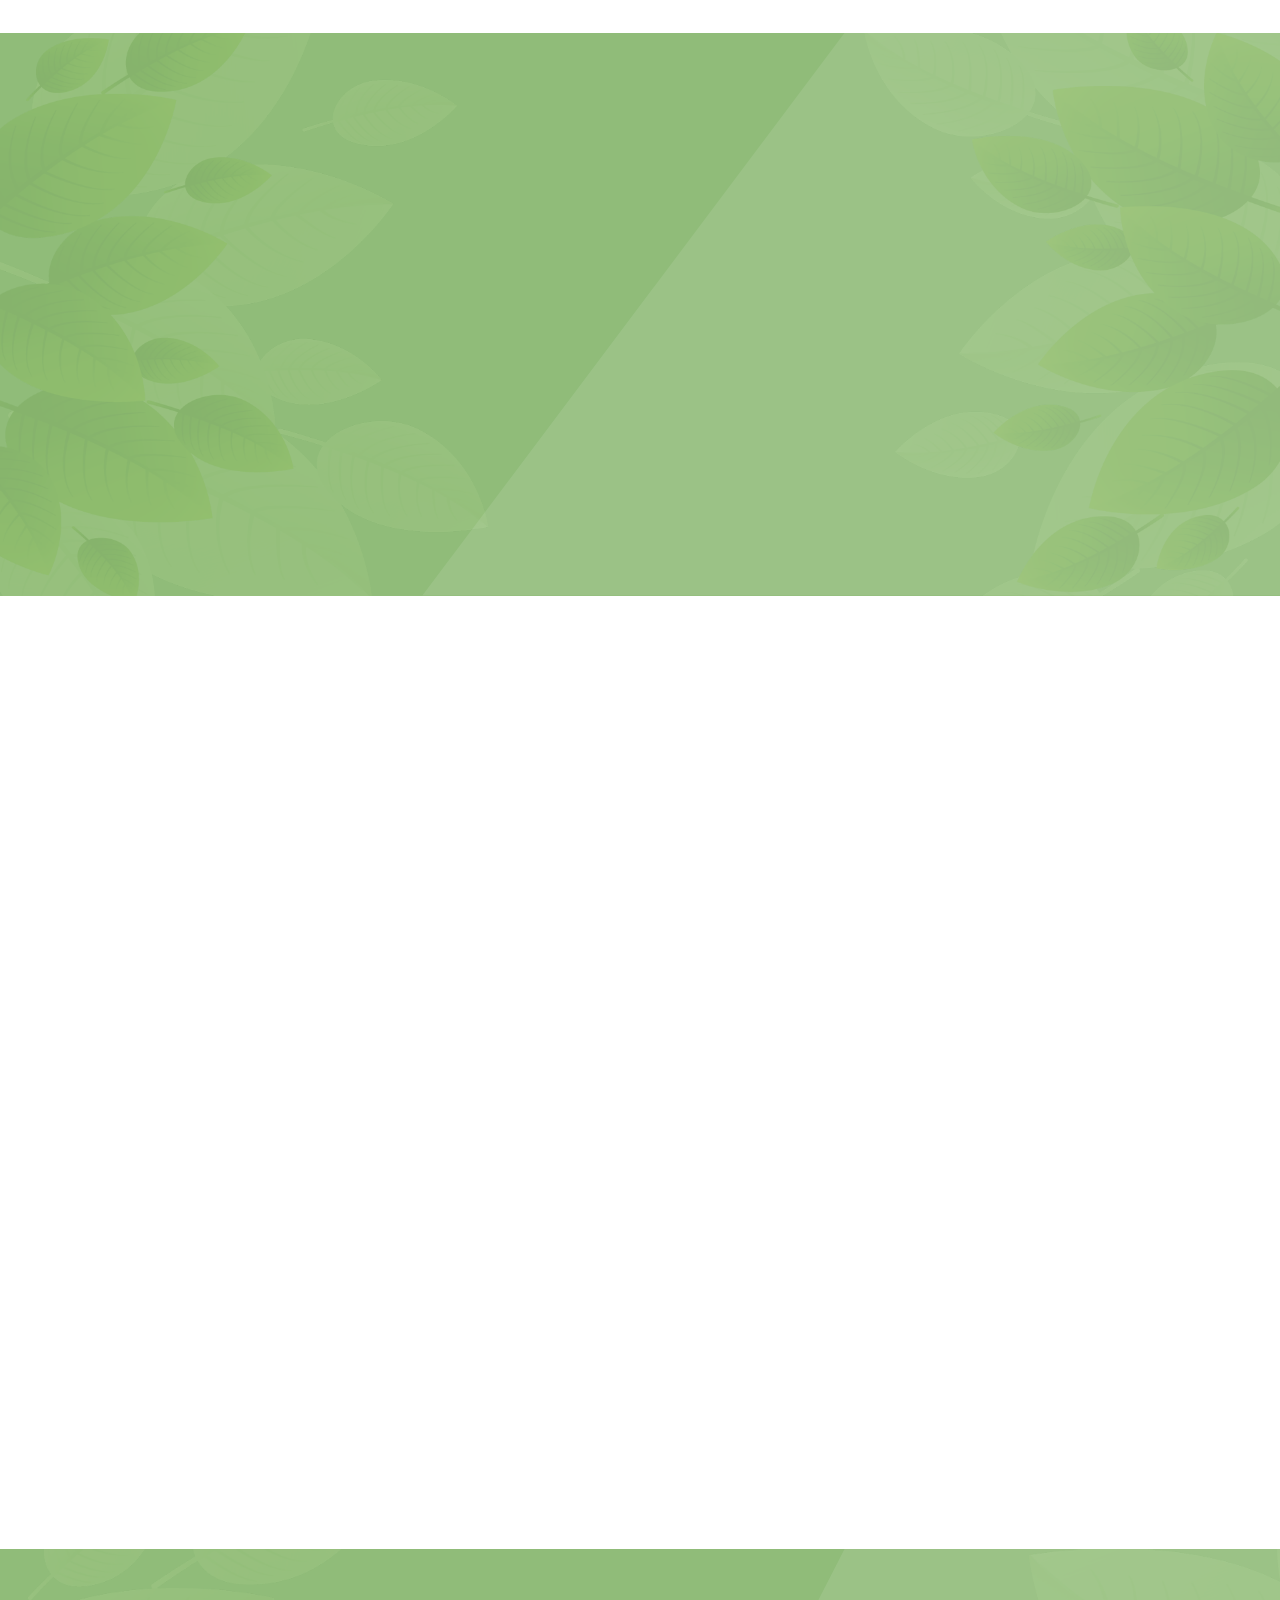
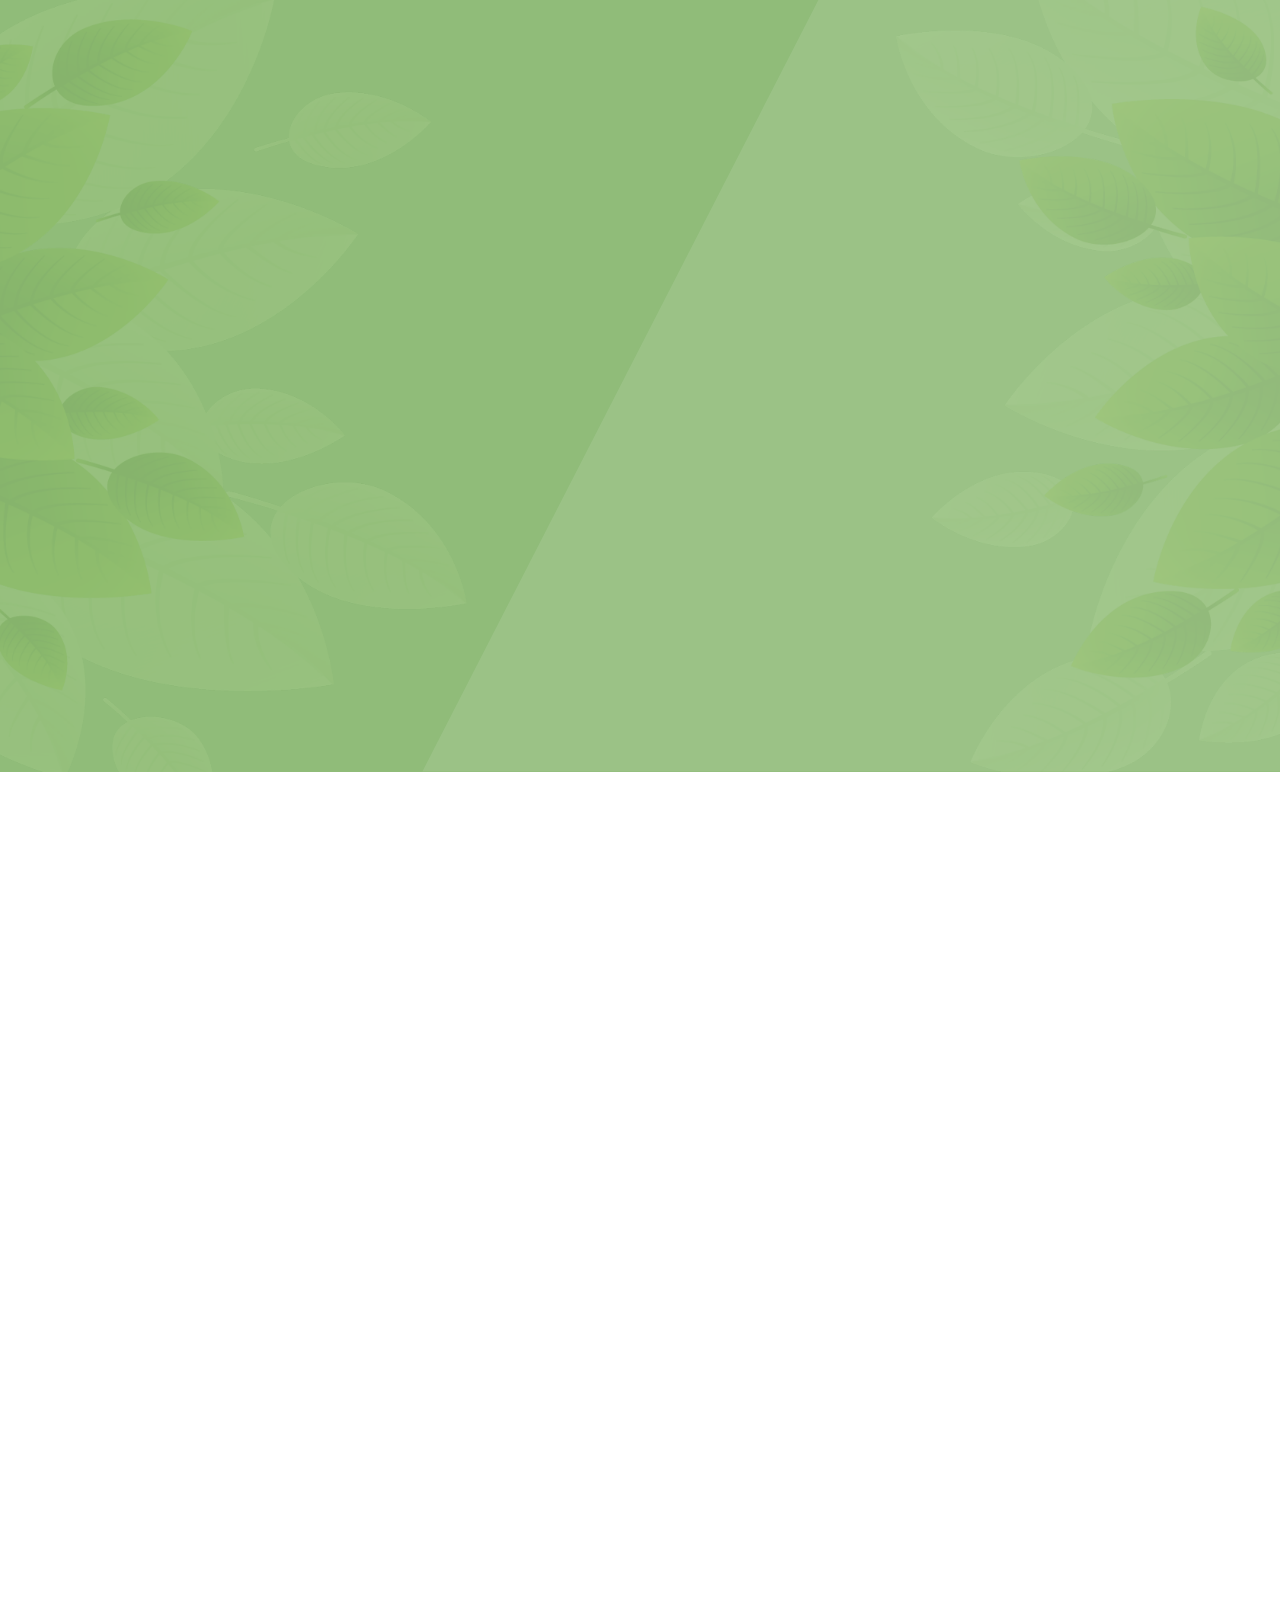
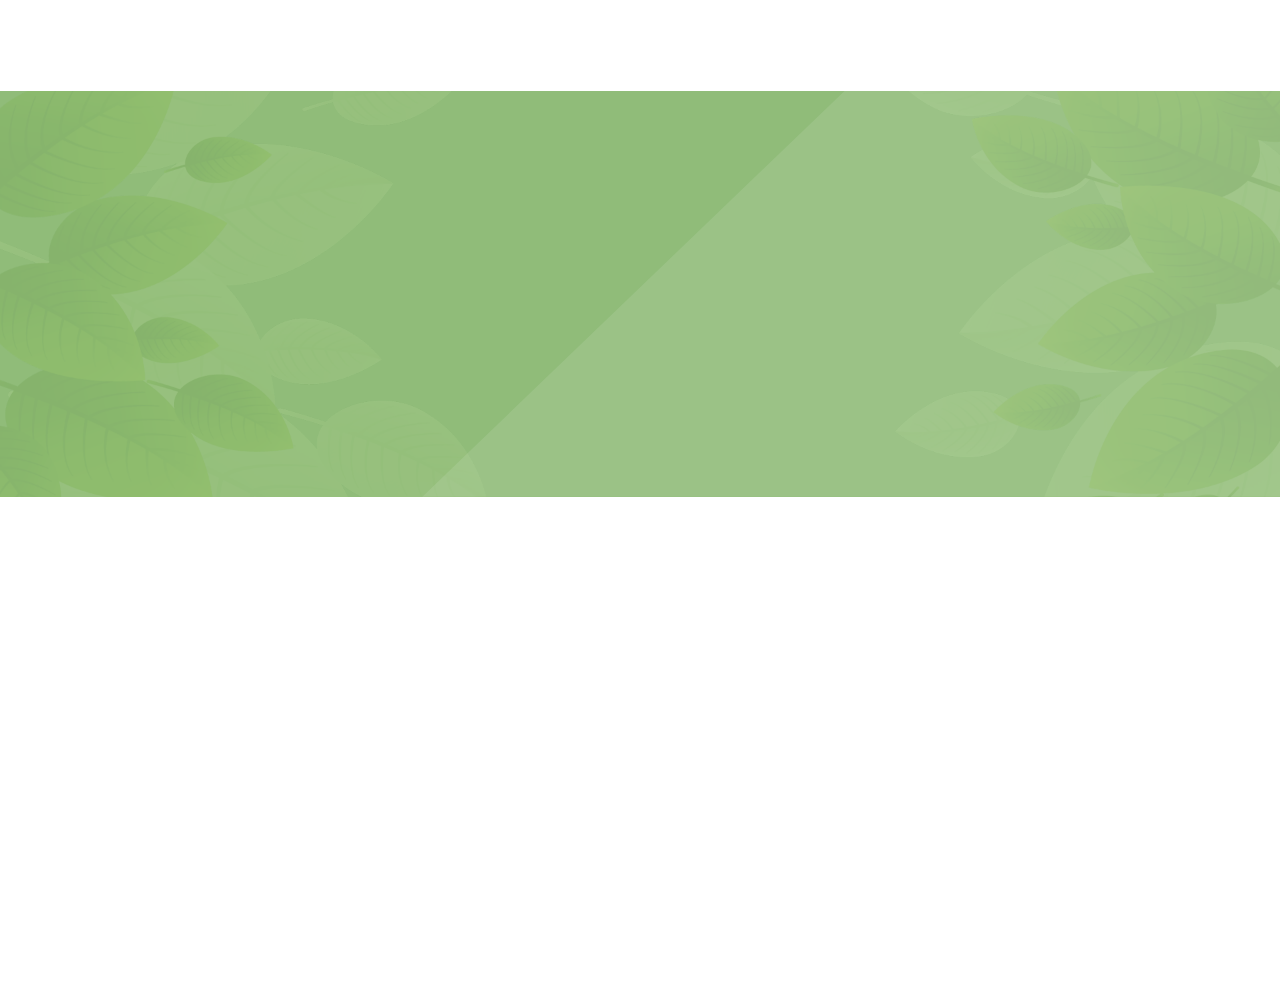
==== commit 309f129b: "3rd commit" ====
--- a/index.html
+++ b/index.html
@@ -86,8 +86,8 @@
             <div class="row g-5 align-items-center">
                 <div class="col-lg-6 text-center text-lg-start">
                     <h3 class="fw-light text-white animated slideInRight">Natural & Organic</h3>
-                    <h1 class="display-4 text-white animated slideInRight">Beauty <span class="fw-light text-dark">Secrets</span> from Morocco</h1>
-                    <p class="text-white mb-4 animated slideInRight">In Morocco, femininity is an art. Derived from the beauty rituals and refinement of Berber women, Aker Fassi lipstick is a 100% natural treatment with poppy pigments. It enhances the lips by coloring them with an enchanting red.</p>
+                    <h1 class="display-4 text-white animated slideInRight">Les <span class="fw-light text-dark">secrets</span> de beauté du Maroc</h1>
+                    <p class="text-white mb-4 animated slideInRight">Au Maroc, la féminité est un art. Issu des rituels de beauté et du raffinement des femmes berbères, le rouge à lèvres Aker Fassi est un traitement 100 % naturel aux pigments de coquelicot. Il sublime les lèvres en les colorant d'un rouge envoûtant.</p>
                     <a href="" class="btn btn-dark py-2 px-4 me-3 animated slideInRight">Shop Now</a>
                     <a href="contact.html" class="btn btn-outline-dark py-2 px-4 animated slideInRight">Contact Us</a>
                 </div>
@@ -108,7 +108,7 @@
                     <div class="feature-item position-relative bg-primary text-center p-3">
                         <div class="border py-5 px-3">
                             <i class="fa fa-leaf fa-3x text-dark mb-4"></i>
-                            <h5 class="text-white mb-0">100% Natural</h5>
+                            <h5 class="text-white mb-0">100% Naturel</h5>
                         </div>
                     </div>
                 </div>
@@ -116,7 +116,7 @@
                     <div class="feature-item position-relative bg-primary text-center p-3">
                         <div class="border py-5 px-3">
                             <i class="fa fa-tint-slash fa-3x text-dark mb-4"></i>
-                            <h5 class="text-white mb-0">Anti Hair Fall</h5>
+                            <h5 class="text-white mb-0">Anti-chute de cheveux</h5>
                         </div>
                     </div>
                 </div>
@@ -124,7 +124,7 @@
                     <div class="feature-item position-relative bg-primary text-center p-3">
                         <div class="border py-5 px-3">
                             <i class="fa fa-times fa-3x text-dark mb-4"></i>
-                            <h5 class="text-white mb-0">Hypoallergenic</h5>
+                            <h5 class="text-white mb-0">Hypoallergénique</h5>
                         </div>
                     </div>
                 </div>
@@ -142,10 +142,9 @@
                     <img class="img-fluid animated pulse infinite" src="img/3.png">
                 </div>
                 <div class="col-lg-6 wow fadeIn" data-wow-delay="0.5s">
-                    <h1 class="text-primary mb-4">Healthy Skin <span class="fw-light text-dark">Is A Symbol Of Our
-                            Beauty</span></h1>
+                    <h1 class="text-primary mb-4">Une peau saine <span class="fw-light text-dark">est le symbole de notre beauté.</span></h1>
                     <!-- <p class="mb-4">Le Nila, secret de beauté des femmes du Sahara. Poudre de couleur bleue royal pour préparation de masque maison. Aide à éclaircir le teint, adoucie les zones rugueuses (genoux, coudes, pieds). Hydratante, elle laisse la peau très douces. Contribue à réduire les taches brunes et les signes de l’âge. Anti-ride, elle rajeunit la peau. Associée au Hénné elle atténue l'aspect roux de la coloration.</p> -->
-                    <p class="mb-4">Blue Nila is a well-known Moroccan beauty product in sub-Saharan culture. Nila is a powder of royal blue color. Women from the Sahara use it to lighten the complexion, soften dark and rough areas such as knees, elbows, feet, or the back of the hands. Its natural moisturizing formula leaves treated areas soft and silky. It also helps reduce the appearance of brown spots and signs of aging. With Nila, your skin will remain youthful and radiant.</p>
+                    <p class="mb-4">Blue Nila est un produit de beauté marocain bien connu dans la culture subsaharienne. Nila est une poudre de couleur bleu royal. Les femmes du Sahara l'utilisent pour éclaircir le teint, adoucir les zones sombres et rugueuses telles que les genoux, les coudes, les pieds ou le dos des mains. Sa formule hydratante naturelle laisse les zones traitées douces et soyeuses. Elle aide également à réduire l'apparence des taches brunes et des signes de vieillissement. Avec Nila, votre peau restera jeune et radieuse.</p>
                     <a class="btn btn-primary py-2 px-4" href="">Shop Now</a>
                 </div>
             </div>
@@ -167,11 +166,10 @@
                     <div class="bg-white text-center p-4">
                         <div class="border p-4">
                             <p class="mb-2">Natural & Organic Product</p>
-                            <h2 class="fw-bold text-uppercase mb-4">Deals of the Day</h2>
-                            <h1 class="display-4 text-primary mb-4">$99.99</h1>
-                            <h5>Quality products for natural beauty</h5>
-                            <p class="mb-4">Try our Brightening Blue Nila Mask now, the essential beauty secret from the Sahara Desert. Goodbye brown spots and dull complexion!
-                            </p>
+                            <h2 class="fw-bold text-uppercase mb-4">Offres du jour</h2>
+                            <h1 class="display-4 text-primary mb-4">27 DH</h1>
+                            <h5>Produits de qualité pour une beauté naturelle</h5>
+                            <p class="mb-4">Essayez dès maintenant notre Masque Brightening Blue Nila, le secret de beauté essentiel du désert du Sahara. Adieu taches brunes et teint terne!</p>
                             <div class="row g-0 cdt mb-4">
                                 <div class="col-3">
                                     <h1 class="display-6" id="cdt-days"></h1>
@@ -200,7 +198,7 @@
     <div class="container-fluid py-5">
         <div class="container">
             <div class="mx-auto text-center wow fadeIn" data-wow-delay="0.1s" style="max-width: 600px;">
-                <h1 class="text-primary mb-3"><span class="fw-light text-dark">Best Benefits Of Our</span> Natural Lipstick Fassi</h1>
+                <h1 class="text-primary mb-3"><span class="fw-light text-dark">Meilleurs avantages de notre</span> rouge à lèvres naturel</h1>
                 <!-- <p class="mb-5">Lorem ipsum dolor sit amet, consectetur adipiscing elit. Duis aliquet, erat non malesuada consequat, nibh erat tempus risus.</p> -->
             </div>
             <div class="row g-4 align-items-center">
@@ -212,9 +210,9 @@
                                 <i class="fa fa-check fa-2x text-primary"></i>
                             </div>
                             <div class="ps-3">
-                                <h5>Natural & Organic</h5>
+                                <h5>Naturel et biologique</h5>
                                 <hr class="w-25 bg-primary my-2">
-                                <span>It is composed of poppy powder and pomegranate bark, naturally dried beforehand.</span>
+                                <span>Il est composé de poudre de pavot et d'écorce de grenade, séchées naturellement au préalable.</span>
                             </div>
                         </div>
                         <div class="col-12 d-flex">
@@ -223,9 +221,9 @@
                                 <i class="fa fa-check fa-2x text-primary"></i>
                             </div>
                             <div class="ps-3">
-                                <h5>Versatile Usage</h5>
+                                <h5>Utilisation polyvalente</h5>
                                 <hr class="w-25 bg-primary my-2">
-                                <span>It can be used in various ways, whether in beauty care or hair care, making it a convenient option.</span>
+                                <span>Il peut être utilisé de différentes manières, que ce soit dans les soins de beauté ou les soins capillaires, ce qui en fait une option pratique.</span>
                             </div>
                         </div>
                         <div class="col-12 d-flex">
@@ -234,9 +232,9 @@
                                 <i class="fa fa-check fa-2x text-primary"></i>
                             </div>
                             <div class="ps-3">
-                                <h5>Rich in Nutrients</h5>
+                                <h5>Riche en nutriments</h5>
                                 <hr class="w-25 bg-primary my-2">
-                                <span>It is filled with essential vitamins, minerals, and antioxidants, promoting overall health and vitality.</span>
+                                <span>Il est rempli de vitamines essentielles, de minéraux et d'antioxydants, favorisant la santé globale et la vitalité.</span>
                             </div>
                         </div>
                     </div>
@@ -252,9 +250,9 @@
                                 <i class="fa fa-check fa-2x text-primary"></i>
                             </div>
                             <div class="ps-3">
-                                <h5>No Internal Side Effect</h5>
+                                <h5>Aucun effet secondaire interne</h5>
                                 <hr class="w-25 bg-primary my-2">
-                                <span>It stands out for its complete absence of internal side effects when used, ensuring the safety and well-being of users.</span>
+                                <span>Il se distingue par son absence totale d'effets secondaires internes lorsqu'il est utilisé, garantissant la sécurité et le bien-être des utilisateurs.</span>
                             </div>
                         </div>
                         <div class="col-12 d-flex">
@@ -263,9 +261,9 @@
                                 <i class="fa fa-check fa-2x text-primary"></i>
                             </div>
                             <div class="ps-3">
-                                <h5>No Skin Irritation</h5>
+                                <h5>Aucune irritation cutanée</h5>
                                 <hr class="w-25 bg-primary my-2">
-                                <span>It is gentle on the skin, making it suitable for people with sensitive skin as it does not cause any irritation.</span>
+                                <span>Il est doux pour la peau, ce qui le rend adapté aux personnes ayant une peau sensible car il ne provoque aucune irritation.</span>
                             </div>
                         </div>
                         <div class="col-12 d-flex">
@@ -274,9 +272,9 @@
                                 <i class="fa fa-check fa-2x text-primary"></i>
                             </div>
                             <div class="ps-3">
-                                <h5>No Artificial Smell</h5>
+                                <h5>Aucune odeur artificielle</h5>
                                 <hr class="w-25 bg-primary my-2">
-                                <span>It has a natural scent without any artificial fragrance, providing users with an authentic sensory experience.</span>
+                                <span>Il a un parfum naturel sans aucun parfum artificiel, offrant aux utilisateurs une expérience sensorielle authentique.</span>
                             </div>
                         </div>
                     </div>
@@ -300,25 +298,25 @@
                     <div class="btn-square rounded-circle border mx-auto mb-4" style="width: 120px; height: 120px;">
                         <i class="fa fa-home fa-3x text-dark"></i>
                     </div>
-                    <h5 class="text-white">Cleanse</h5>
+                    <h5 class="text-white">Nettoyer</h5>
                     <hr class="w-25 bg-light my-2 mx-auto">
-                    <span>Use a gentle cleanser tailored to your skin type to remove impurities and prepare your skin.</span>
+                    <span>Utilisez un nettoyant doux adapté à votre type de peau pour éliminer les impuretés et préparer votre peau.</span>
                 </div>
                 <div class="col-lg-4 text-center wow fadeIn" data-wow-delay="0.3s">
                     <div class="btn-square rounded-circle border mx-auto mb-4" style="width: 120px; height: 120px;">
                         <i class="fa fa-home fa-3x text-dark"></i>
                     </div>
-                    <h5 class="text-white">Apply</h5>
+                    <h5 class="text-white">Appliquer</h5>
                     <hr class="w-25 bg-light my-2 mx-auto">
-                    <span>Apply a small amount of Blue Nila to your face and neck, gently massaging for optimal absorption.</span>
+                    <span>Appliquez une petite quantité de Blue Nila sur votre visage et votre cou, en massant doucement pour une absorption optimale.</span>
                 </div>
                 <div class="col-lg-4 text-center wow fadeIn" data-wow-delay="0.5s">
                     <div class="btn-square rounded-circle border mx-auto mb-4" style="width: 120px; height: 120px;">
                         <i class="fa fa-home fa-3x text-dark"></i>
                     </div>
-                    <h5 class="text-white">Moisturize</h5>
+                    <h5 class="text-white">Hydrater</h5>
                     <hr class="w-25 bg-light my-2 mx-auto">
-                    <span>After Blue Nila is absorbed, finish with your usual moisturizer to seal in hydration and maximize the benefits.</span>
+                    <span>Une fois que le Blue Nila est absorbé, terminez avec votre hydratant habituel pour sceller l'hydratation et maximiser les bienfaits.</span>
                 </div>
             </div>
         </div>
@@ -330,7 +328,7 @@
     <div class="container-fluid py-5">
         <div class="container">
             <div class="mx-auto text-center wow fadeIn" data-wow-delay="0.1s" style="max-width: 600px;">
-                <h1 class="text-primary mb-3"><span class="fw-light text-dark">Our Natural</span> Beauty Products</h1>
+                <h1 class="text-primary mb-3"><span class="fw-light text-dark">Nos produits </span> de beauté naturels</h1>
                 <!-- <p class="mb-5">Lorem ipsum dolor sit amet, consectetur adipiscing elit. Duis aliquet, erat non malesuada consequat, nibh erat tempus risus.</p> -->
             </div>
             <div class="row g-4">
@@ -345,8 +343,8 @@
                             <small class="fa fa-star text-primary"></small>
                             <small>(99)</small>
                         </div>
-                        <a href="" class="h6 d-inline-block mb-2">Aker Fassi's Poppy Vegan Lipstick: Long-lasting and Biodegradable</a>
-                        <h5 class="text-primary mb-3">$9.99</h5>
+                        <a href="" class="h6 d-inline-block mb-2">Rouge à lèvres végétalien Aker Fassi au pavot : Longue tenue et biodégradable</a>
+                        <h5 class="text-primary mb-3">27 DH</h5>
                         <a href="" class="btn btn-outline-primary px-3">Add To Cart</a>
                     </div>
                 </div>
@@ -361,8 +359,8 @@
                             <small class="fa fa-star text-primary"></small>
                             <small>(99)</small>
                         </div>
-                        <a href="" class="h6 d-inline-block mb-2">100g of Natural Blue Nila Pigment Powder</a>
-                        <h5 class="text-primary mb-3">$9.99</h5>
+                        <a href="" class="h6 d-inline-block mb-2">100g de poudre de pigments naturels Blue Nila</a>
+                        <h5 class="text-primary mb-3">30 DH</h5>
                         <a href="" class="btn btn-outline-primary px-3">Add To Cart</a>
                     </div>
                 </div>
@@ -377,8 +375,8 @@
                             <small class="fa fa-star text-primary"></small>
                             <small>(99)</small>
                         </div>
-                        <a href="" class="h6 d-inline-block mb-2">Aker Fassi's Poppy Vegan Lipstick: Long-lasting and Biodegradable</a>
-                        <h5 class="text-primary mb-3">$9.99</h5>
+                        <a href="" class="h6 d-inline-block mb-2">Rouge à lèvres végétalien Aker Fassi au pavot : Longue tenue et biodégradable</a>
+                        <h5 class="text-primary mb-3">27 DH</h5>
                         <a href="" class="btn btn-outline-primary px-3">Add To Cart</a>
                     </div>
                 </div>
@@ -393,8 +391,8 @@
                             <small class="fa fa-star text-primary"></small>
                             <small>(99)</small>
                         </div>
-                        <a href="" class="h6 d-inline-block mb-2">100g of Natural Blue Nila Pigment Powder</a>
-                        <h5 class="text-primary mb-3">$9.99</h5>
+                        <a href="" class="h6 d-inline-block mb-2">100g de poudre de pigments naturels Blue Nila</a>
+                        <h5 class="text-primary mb-3">30 DH</h5>
                         <a href="" class="btn btn-outline-primary px-3">Add To Cart</a>
                     </div>
                 </div>
@@ -408,7 +406,7 @@
     <div class="container-fluid testimonial bg-primary my-5 py-5">
         <div class="container text-white py-5">
             <div class="mx-auto text-center wow fadeIn" data-wow-delay="0.1s" style="max-width: 600px;">
-                <h1 class="text-white mb-3">Our Customer Said <span class="fw-light text-dark">About Our Natural Products</span></h1>
+                <h1 class="text-white mb-3">Ce que disent nos clients <span class="fw-light text-dark">à propos de nos produits naturels</span></h1>
                 <!-- <p class="mb-5">Lorem ipsum dolor sit amet, consectetur adipiscing elit. Duis aliquet, erat non malesuada consequat, nibh erat tempus risus.</p> -->
             </div>
             <div class="row justify-content-center">
@@ -416,19 +414,19 @@
                     <div class="owl-carousel testimonial-carousel wow fadeIn" data-wow-delay="0.1s">
                         <div class="testimonial-item text-center" data-dot="1">
                             <img class="img-fluid border p-2" src="img/testimonial-1.jpg" alt="">
-                            <h5 class="fw-light lh-base text-white">Receiving my Blue Nila order from Norsa was an absolute delight! The seamless delivery process from Norsa further added to the exceptional customer experience. Thank you, Norsa, for providing such a wonderful shopping experience and bringing the beauty of Blue Nila right to my doorstep!</h5>
+                            <h5 class="fw-light lh-base text-white">Recevoir ma commande de Blue Nila de chez Norsa a été un véritable plaisir ! Le processus de livraison sans faille de Norsa a encore ajouté à l'expérience client exceptionnelle. Merci, Norsa, de fournir une expérience d'achat aussi merveilleuse et de m'apporter la beauté de Blue Nila directement à ma porte !</h5>
                             <h5 class="mb-1">Samantha</h5>
                             <!-- <h6 class="fw-light text-white fst-italic mb-0">Profession</h6> -->
                         </div>
                         <div class="testimonial-item text-center" data-dot="2">
                             <img class="img-fluid border p-2" src="img/testimonial-2.jpg" alt="">
-                            <h5 class="fw-light lh-base text-white">Absolutely thrilled with my experience using Norsa's product -Blue Nila- ! Not only does it deliver on its promises, but it also goes above and beyond to meet my needs. From the moment I started using it, I noticed a significant improvement, which has made a tremendous difference in my daily skin care routine. The attention to detail and commitment to customer satisfaction truly shine through in every aspect of the product. Thank you, Norsa, for creating something truly exceptional!</h5>
+                            <h5 class="fw-light lh-base text-white">Je suis absolument ravi de mon expérience avec le produit Blue Nila de Norsa ! Non seulement il tient ses promesses, mais il va également au-delà pour répondre à mes besoins. Dès le moment où j'ai commencé à l'utiliser, j'ai remarqué une amélioration significative, ce qui a fait une énorme différence dans ma routine quotidienne de soins de la peau. L'attention portée aux détails et l'engagement envers la satisfaction du client se reflètent vraiment dans tous les aspects du produit. Merci, Norsa, d'avoir créé quelque chose de vraiment exceptionnel!</h5>
                             <h5 class="mb-1">Isabella</h5>
                             <!-- <h6 class="fw-light text-white fst-italic mb-0">Profession</h6> -->
                         </div>
                         <div class="testimonial-item text-center" data-dot="3">
                             <img class="img-fluid border p-2" src="img/testimonial-3.png" alt="">
-                            <h5 class="fw-light lh-base text-white">As a client, I must say I am thoroughly impressed with Norsa's product! From its exceptional quality to its remarkable effectiveness, it has truly exceeded my expectations. Using Aker Fassi has been a game-changer for me, providing outstanding results that I haven't found elsewhere. I appreciate the dedication to sourcing premium ingredients and the commitment to delivering excellence. Thank you for creating such a fantastic product that enhances my life in so many ways!</h5>
+                            <h5 class="fw-light lh-base text-white">En tant que client, je dois dire que je suis très impressionné par le produit de Norsa ! De sa qualité exceptionnelle à son efficacité remarquable, il a vraiment dépassé mes attentes. L'utilisation d'Aker Fassi a été un changement radical pour moi, offrant des résultats exceptionnels que je n'ai pas trouvés ailleurs. J'apprécie le dévouement pour sourcer des ingrédients de première qualité et l'engagement à fournir l'excellence. Merci d'avoir créé un produit aussi fantastique qui améliore ma vie de tant de façons!</h5>
                             <h5 class="mb-1">Maya</h5>
                             <!-- <h6 class="fw-light text-white fst-italic mb-0">Profession</h6> -->
                         </div>
@@ -444,61 +442,61 @@
     <div class="container-fluid py-5">
         <div class="container">
             <div class="mx-auto text-center wow fadeIn" data-wow-delay="0.1s" style="max-width: 600px;">
-                <h1 class="text-primary mb-3"><span class="fw-light text-dark">From Our</span> Blog Articles</h1>
+                <h1 class="text-primary mb-3"><span class="fw-light text-dark">À partir</span> de nos articles de blog</h1>
                 <!-- <p class="mb-5">Lorem ipsum dolor sit amet, consectetur adipiscing elit. Duis aliquet, erat non malesuada consequat, nibh erat tempus risus.</p> -->
             </div>
             <div class="row g-4">
                 <div class="col-md-6 col-lg-4 wow fadeIn" data-wow-delay="0.1s">
                     <div class="blog-item border h-100 p-4">
                         <img class="img-fluid mb-4" src="img/blog-1.jpg" alt="">
-                        <a href="" class="h5 lh-base d-inline-block">Foods that are good for your hair growing</a>
+                        <a href="" class="h5 lh-base d-inline-block">Aliments bénéfiques pour la croissance des cheveux</a>
                         <div class="d-flex text-black-50 mb-2">
                             <div class="pe-3">
                                 <small class="fa fa-eye me-1"></small>
-                                <small>9999 Views</small>
+                                <small>9875 Views</small>
                             </div>
                             <div class="pe-3">
                                 <small class="fa fa-comments me-1"></small>
-                                <small>9999 Comments</small>
-                            </div>
-                        </div>
-                        <p class="mb-4">Some foods that support hair growth include eggs, spinach, fatty fish, and sweet potatoes, among others. What grows hair faster? A nutritious diet with the ...</p>
+                                <small>500 Comments</small>
+                            </div>
+                        </div>
+                        <p class="mb-4">Certains aliments qui favorisent la croissance des cheveux comprennent les œufs, les épinards, les poissons gras et les patates douces, entre autres. Que fait pousser les cheveux plus vite ? Une alimentation nutritive avec...</p>
                         <a href="" class="btn btn-outline-primary px-3">Read More</a>
                     </div>
                 </div>
                 <div class="col-md-6 col-lg-4 wow fadeIn" data-wow-delay="0.3s">
                     <div class="blog-item border h-100 p-4">
                         <img class="img-fluid mb-4" src="img/b-2.jpg" alt="">
-                        <a href="" class="h5 lh-base d-inline-block">How to take care of your skin naturally</a>
+                        <a href="" class="h5 lh-base d-inline-block">Comment prendre soin de votre peau naturellement</a>
                         <div class="d-flex text-black-50 mb-2">
                             <div class="pe-3">
                                 <small class="fa fa-eye me-1"></small>
-                                <small>9999 Views</small>
+                                <small>5964 Views</small>
                             </div>
                             <div class="pe-3">
                                 <small class="fa fa-comments me-1"></small>
-                                <small>9999 Comments</small>
-                            </div>
-                        </div>
-                        <p class="mb-4">A daily skin care routine has four basic steps you can do once in the morning and once before you sleep. 1. Cleansing: Choose a cleanser that doesn't leave your ...</p>
+                                <small>365 Comments</small>
+                            </div>
+                        </div>
+                        <p class="mb-4">Une routine quotidienne de soins de la peau comprend quatre étapes de base que vous pouvez effectuer une fois le matin et une fois avant de vous coucher. 1. Nettoyage : Choisissez un nettoyant qui ne laisse pas de...</p>
                         <a href="" class="btn btn-outline-primary px-3">Read More</a>
                     </div>
                 </div>
                 <div class="col-md-6 col-lg-4 wow fadeIn" data-wow-delay="0.5s">
                     <div class="blog-item border h-100 p-4">
                         <img class="img-fluid mb-4" src="img/blog-3.jpg" alt="">
-                        <a href="" class="h5 lh-base d-inline-block">How to use our natural & organic product</a>
+                        <a href="" class="h5 lh-base d-inline-block">Comment utiliser notre produit naturel et biologique</a>
                         <div class="d-flex text-black-50 mb-2">
                             <div class="pe-3">
                                 <small class="fa fa-eye me-1"></small>
-                                <small>9999 Views</small>
+                                <small>8954 Views</small>
                             </div>
                             <div class="pe-3">
                                 <small class="fa fa-comments me-1"></small>
-                                <small>9999 Comments</small>
-                            </div>
-                        </div>
-                        <p class="mb-4">How to use a traditional stone in Aker Fassi. To apply Aker Fassi on the cheeks and lips, use your fingertips or a suitable makeup brush to put it in drops ...</p>
+                                <small>4632 Comments</small>
+                            </div>
+                        </div>
+                        <p class="mb-4">Comment utiliser une pierre traditionnelle dans l'Aker Fassi. Pour appliquer l'Aker Fassi sur les joues et les lèvres, utilisez vos doigts ou un pinceau de maquillage adapté pour en déposer en gouttes...</p>
                         <a href="" class="btn btn-outline-primary px-3">Read More</a>
                     </div>
                 </div>
@@ -512,13 +510,13 @@
     <div class="container-fluid newsletter bg-primary py-5 my-5">
         <div class="container py-5">
             <div class="mx-auto text-center wow fadeIn" data-wow-delay="0.1s" style="max-width: 600px;">
-                <h1 class="text-white mb-3"><span class="fw-light text-dark">Let's Subscribe</span> The Newsletter</h1>
-                <p class="text-white mb-4">Subscribe now to get 30% discount on any of our products</p>
+                <h1 class="text-white mb-3"><span class="fw-light text-dark">Abonnez-vous</span> à la newsletter</h1>
+                <p class="text-white mb-4">Inscrivez-vous maintenant pour bénéficier d'une réduction de 30% sur n'importe lequel de nos produits.</p>
             </div>
             <div class="row justify-content-center">
                 <div class="col-md-7 wow fadeIn" data-wow-delay="0.5s">
                     <div class="position-relative w-100 mt-3 mb-2">
-                        <input class="form-control w-100 py-4 ps-4 pe-5" type="text" placeholder="Enter Your Email"
+                        <input class="form-control w-100 py-4 ps-4 pe-5" type="text" placeholder="Entrez votre adresse e-mail."
                             style="height: 48px;">
                         <button type="button" class="btn shadow-none position-absolute top-0 end-0 mt-1 me-2"><i
                                 class="fa fa-paper-plane text-white fs-4"></i></button>
@@ -538,17 +536,17 @@
                     <a href="index.html" class="d-inline-block mb-3">
                         <h1 class="text-primary">Norsa</h1>
                     </a>
-                    <p class="mb-0">Norsa is a beacon of inspiration in the realm of small business startups, fueled by the boundless passion and creative energy of a dedicated group of students. With relentless determination and a shared vision, we have embarked on a remarkable journey to bring our dreams to life.</p>
+                    <p class="mb-0">Norsa est un phare d'inspiration dans le domaine des jeunes entreprises, alimenté par la passion débordante et l'énergie créative d'un groupe dévoué d'étudiants. Avec une détermination sans faille et une vision partagée, nous avons entrepris un voyage remarquable pour donner vie à nos rêves.</p>
                 </div>
                 <div class="col-md-6 col-lg-3 wow fadeIn" data-wow-delay="0.3s">
                     <h5 class="mb-4">Get In Touch</h5>
                     <p><i class="fa fa-map-marker-alt me-3"></i>123 Street, Laayoune, Morocco</p>
-                    <p><i class="fa fa-phone-alt me-3"></i>+012 345 67890</p>
-                    <p><i class="fa fa-envelope me-3"></i>info@example.com</p>
+                    <p><i class="fa fa-phone-alt me-3"></i>(+212)688744404</p>
+                    <p><i class="fa fa-envelope me-3"></i>norsa859@gmail.com</p>
                     <div class="d-flex pt-2">
                         <a class="btn btn-square btn-outline-primary me-1" href=""><i class="fab fa-twitter"></i></a>
-                        <a class="btn btn-square btn-outline-primary me-1" href=""><i class="fab fa-facebook-f"></i></a>
-                        <a class="btn btn-square btn-outline-primary me-1" href=""><i class="fab fa-instagram"></i></a>
+                        <a class="btn btn-square btn-outline-primary me-1" href="https://www.facebook.com/profile.php?id=100085961935178" target="_blank"><i class="fab fa-facebook-f"></i></a>
+                        <a class="btn btn-square btn-outline-primary me-1" href="https://www.instagram.com/nor_sa200/" target="_blank"><i class="fab fa-instagram"></i></a>
                         <a class="btn btn-square btn-outline-primary me-1" href=""><i
                                 class="fab fa-linkedin-in"></i></a>
                     </div>
@@ -563,8 +561,8 @@
                 </div>
                 <div class="col-md-6 col-lg-3 wow fadeIn" data-wow-delay="0.7s">
                     <h5 class="mb-4">Popular Link</h5>
-                    <a class="btn btn-link" href="">About Us</a>
-                    <a class="btn btn-link" href="">Contact Us</a>
+                    <a class="btn btn-link" href="about.html">About Us</a>
+                    <a class="btn btn-link" href="contact.html">Contact Us</a>
                     <a class="btn btn-link" href="">Privacy Policy</a>
                     <a class="btn btn-link" href="">Terms & Condition</a>
                     <a class="btn btn-link" href="">Career</a>
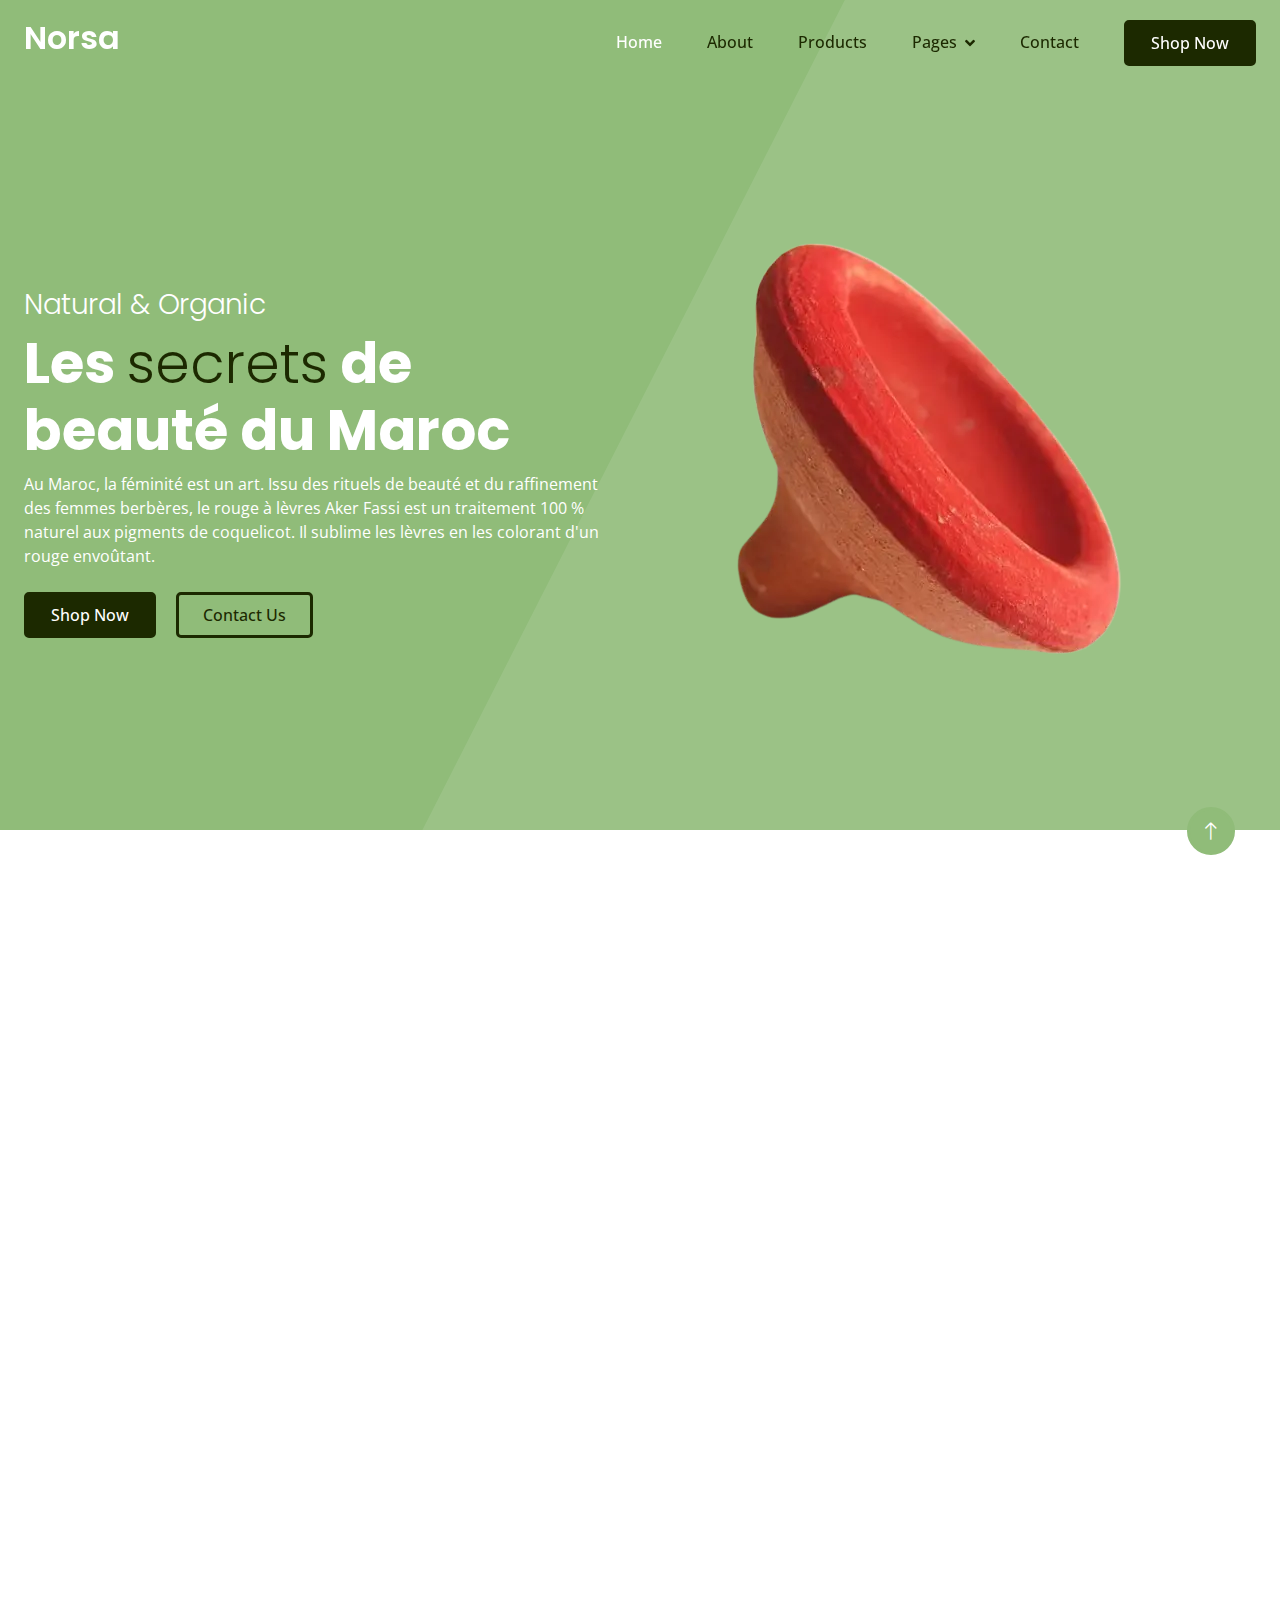
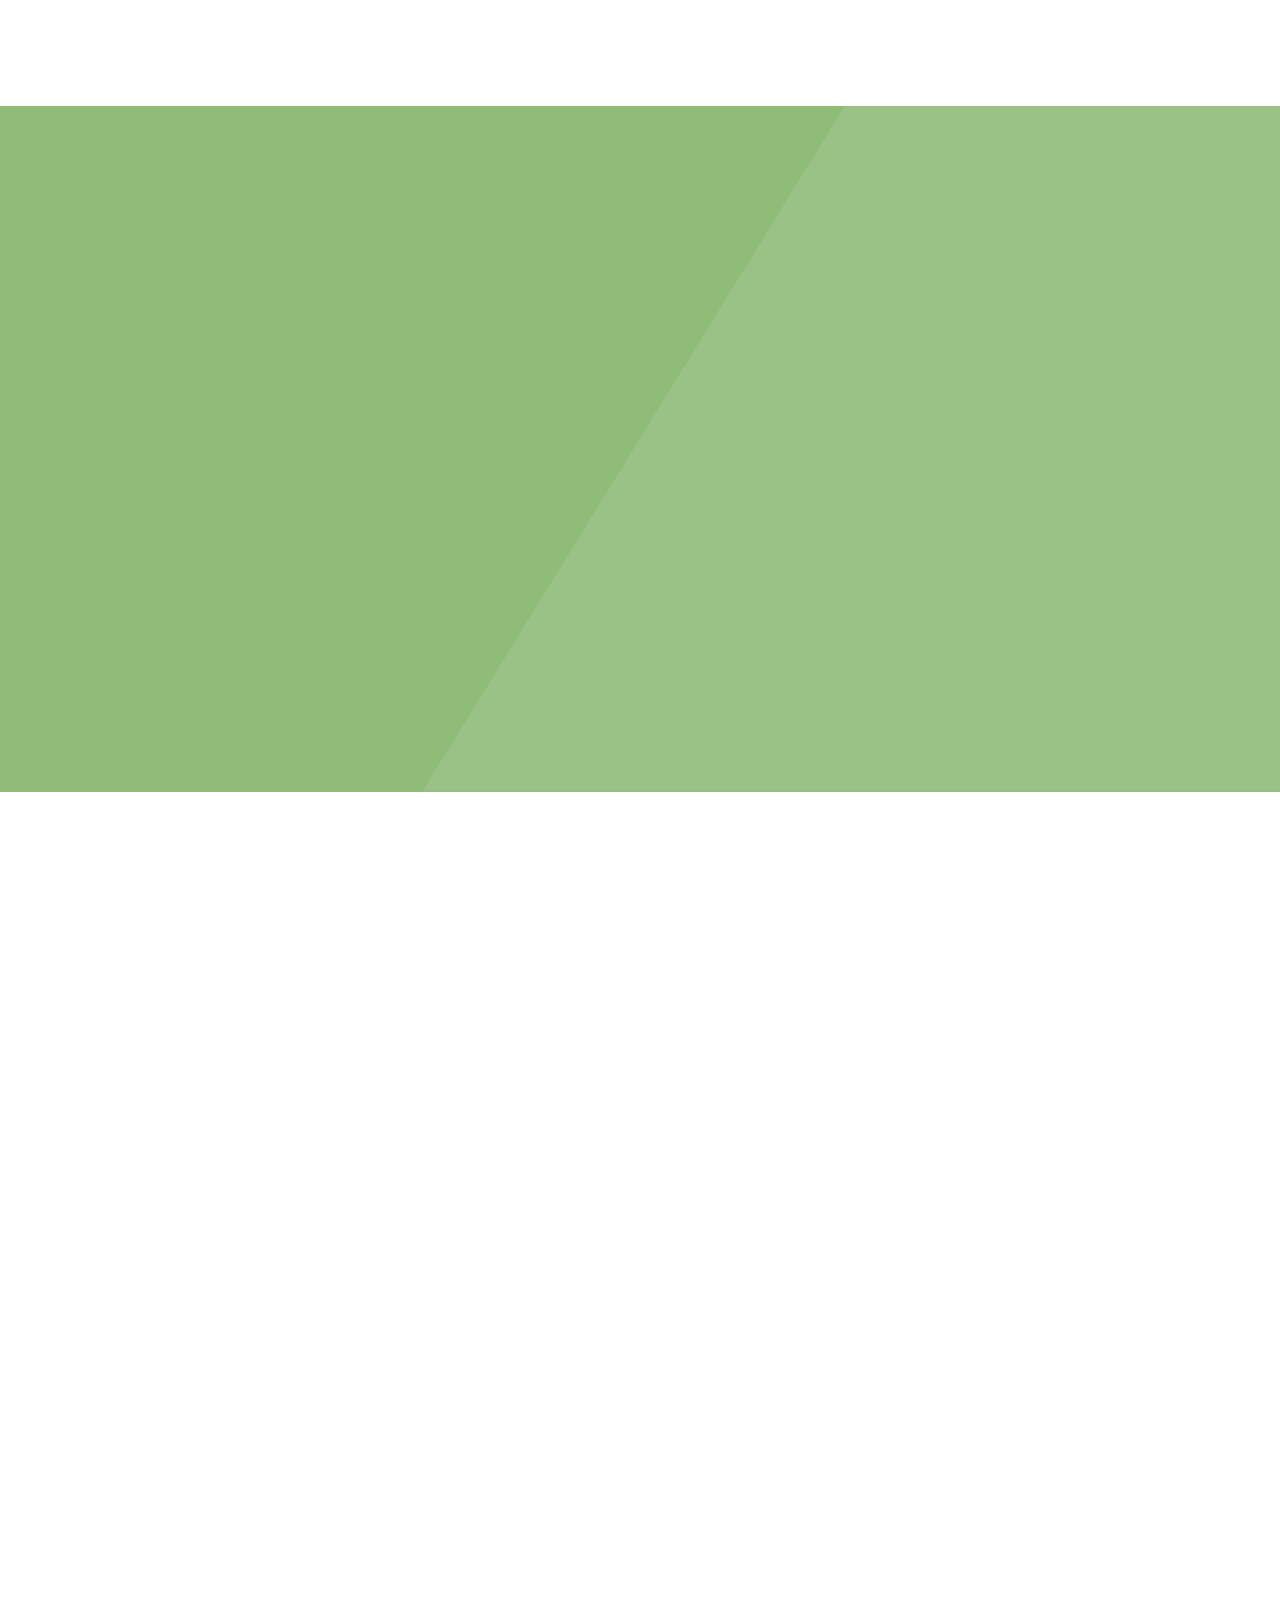
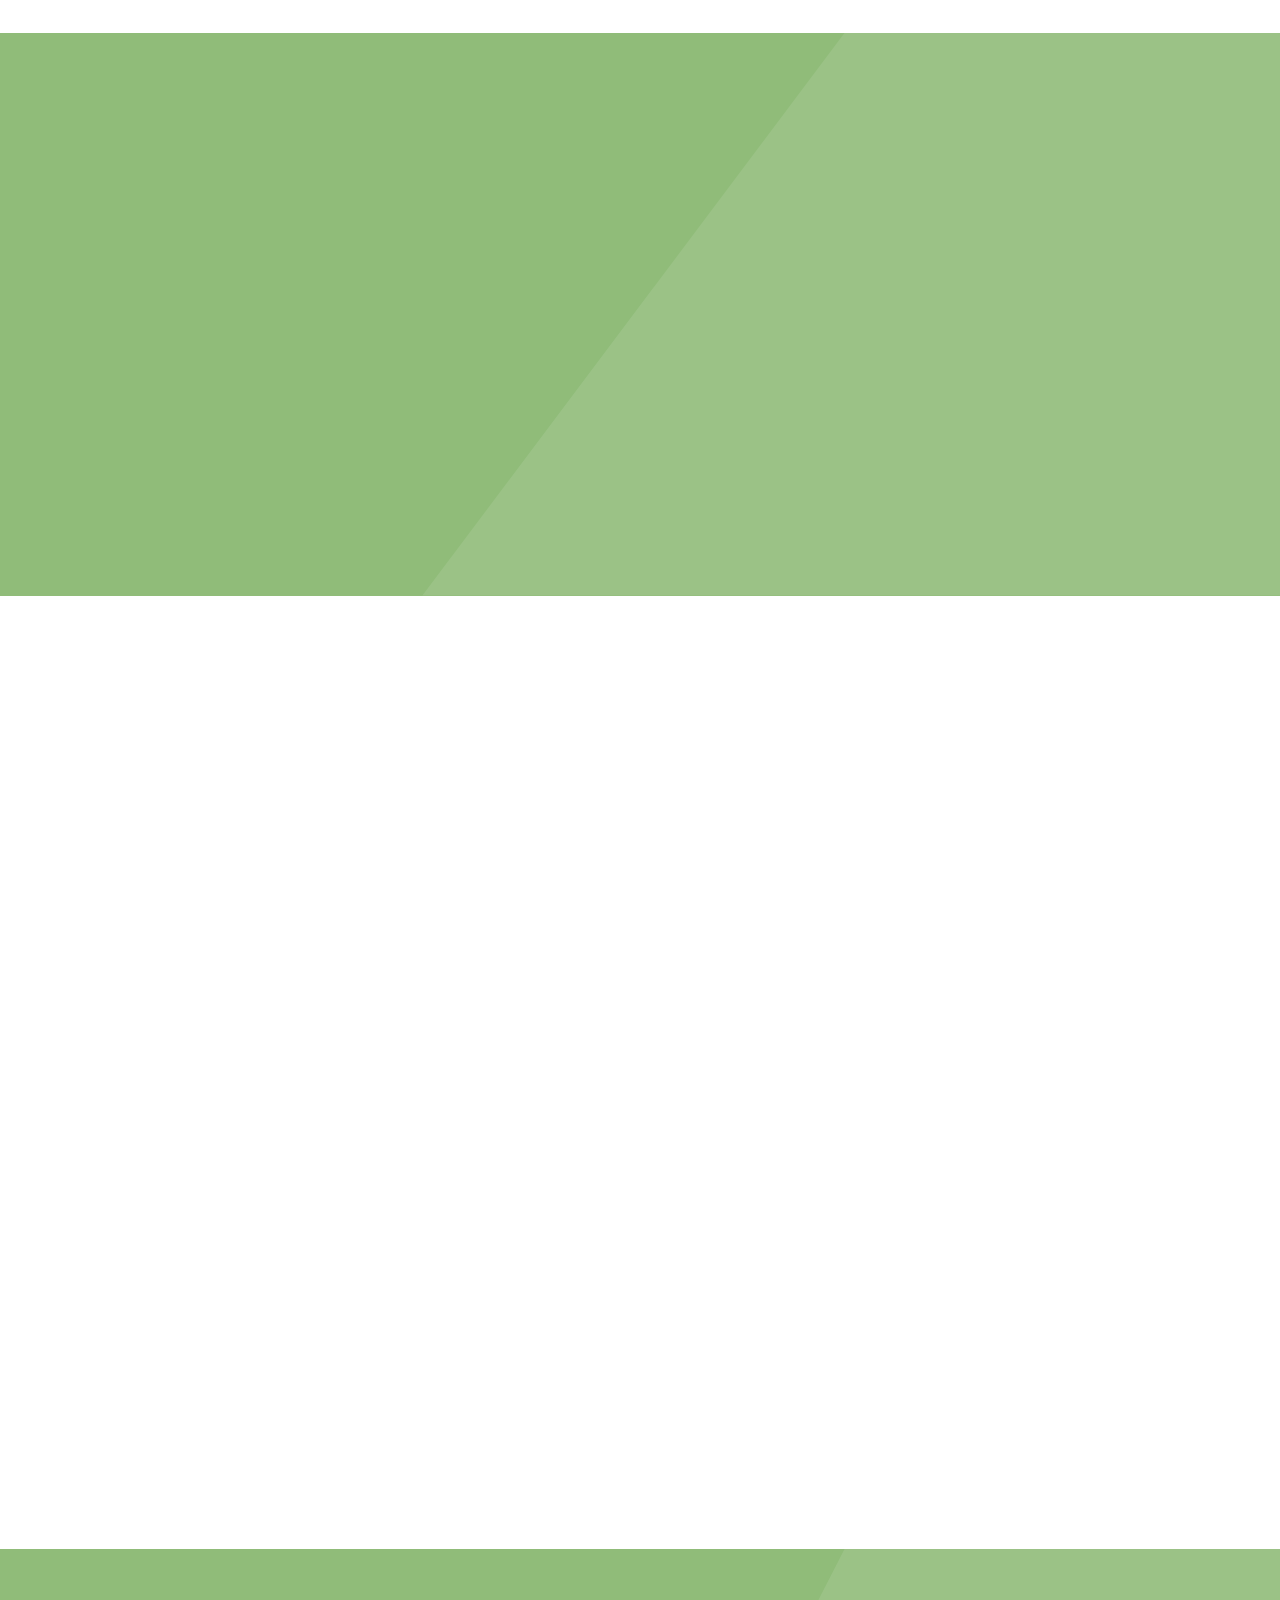
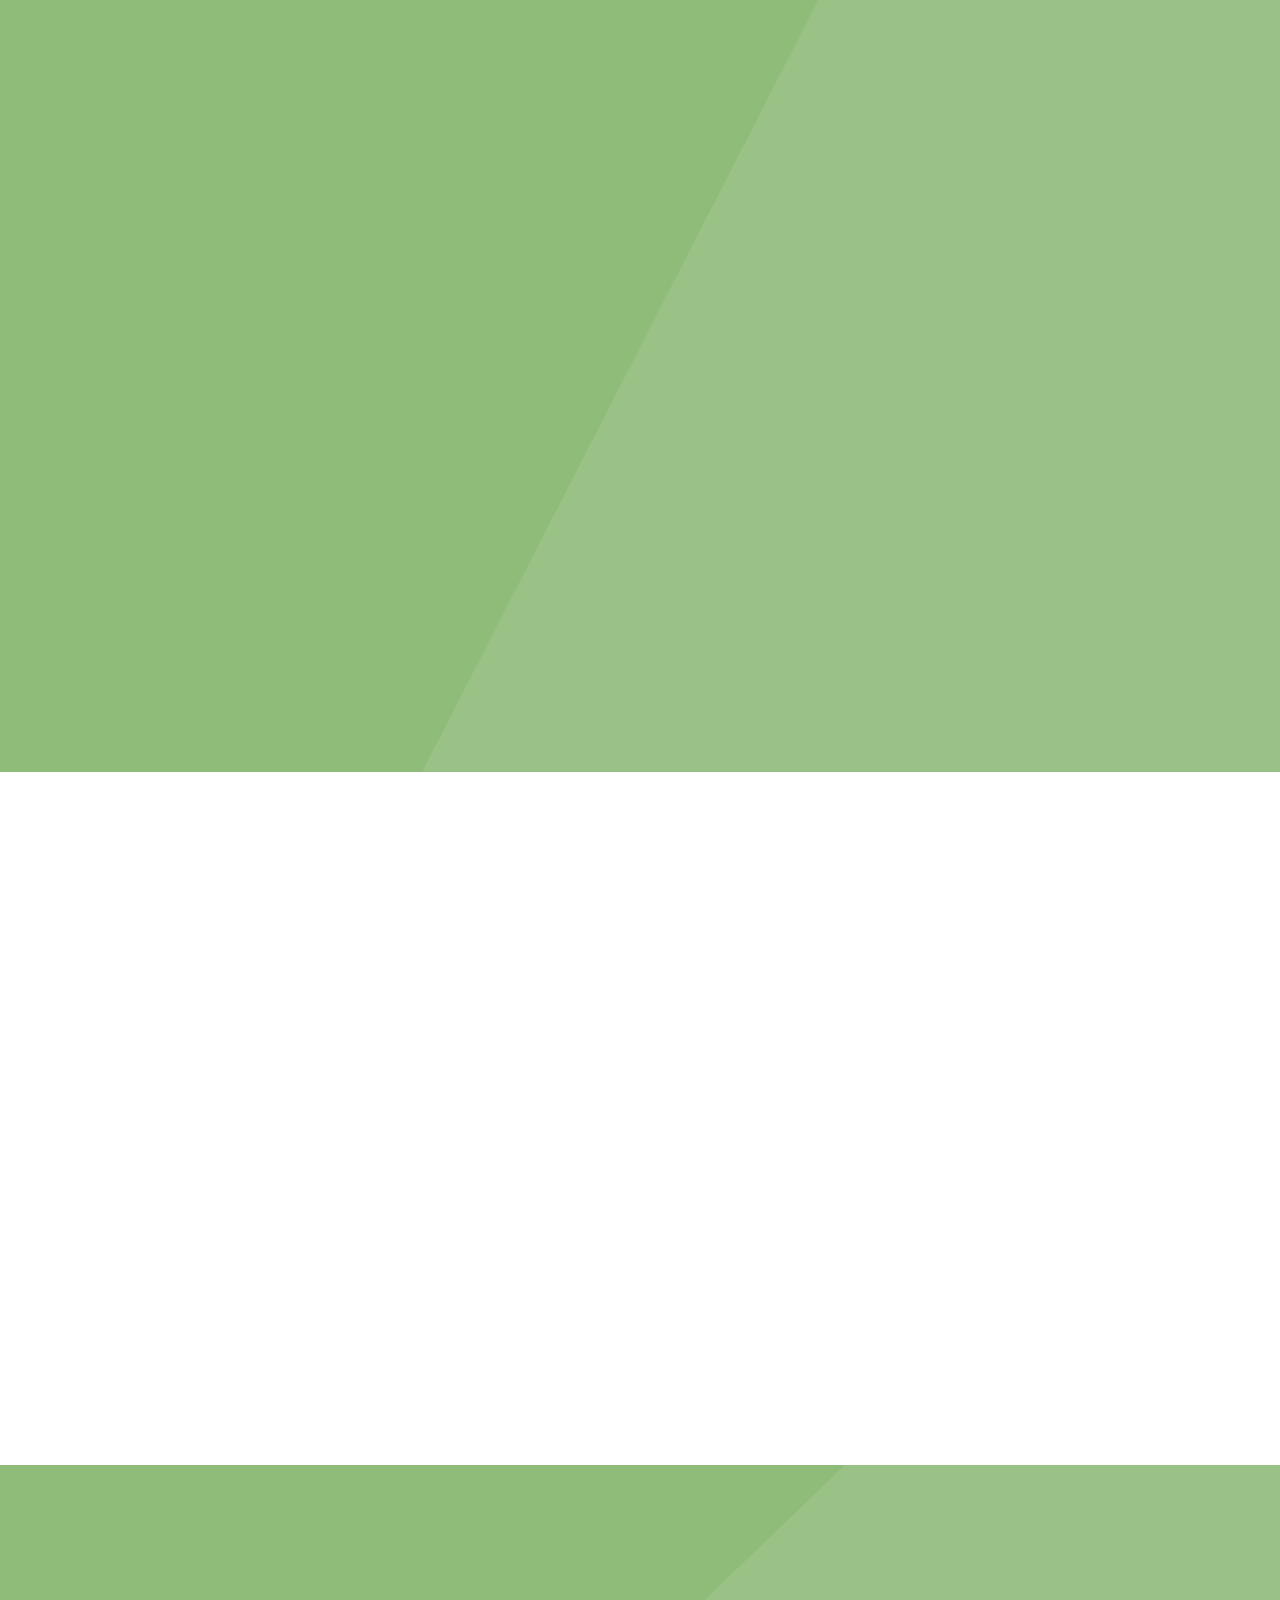
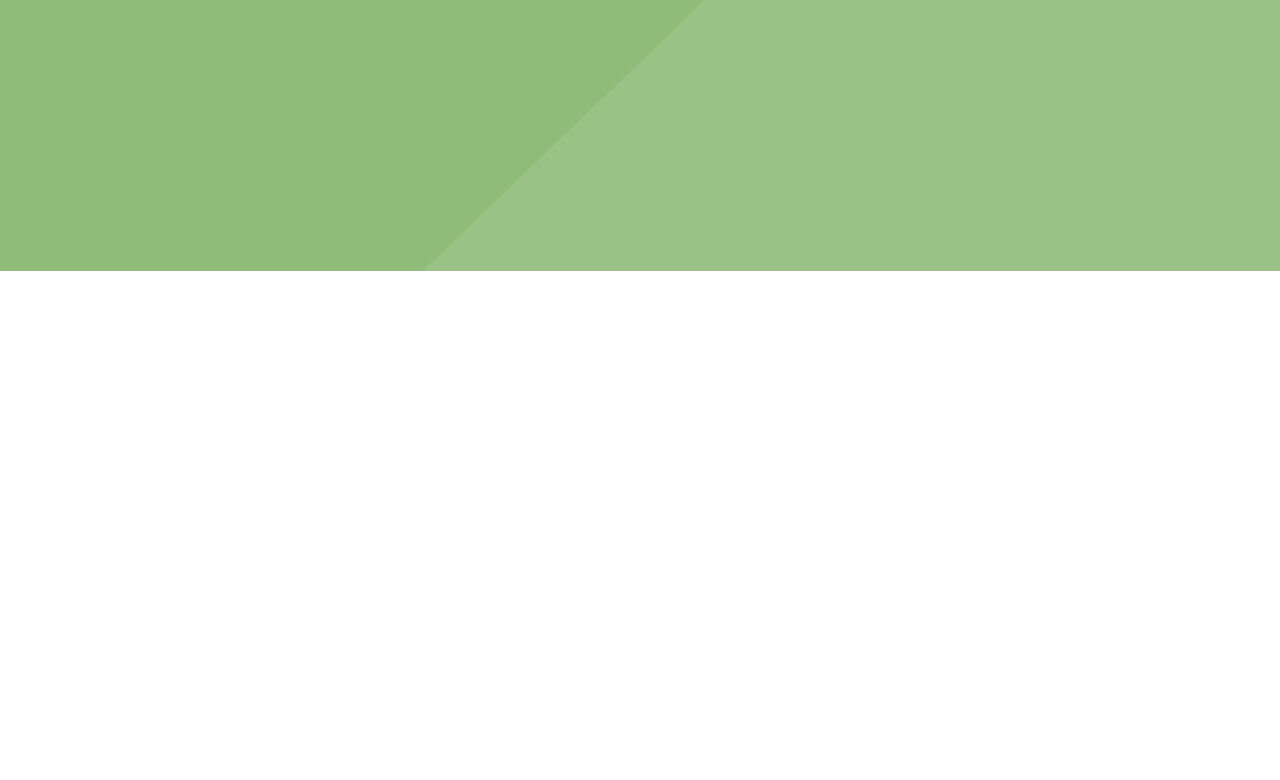
==== commit d0125047: "minify style.css & main.js & convert images to .webp" ====
--- a/index.html
+++ b/index.html
@@ -3,7 +3,7 @@
 
 <head>
     <meta charset="utf-8">
-    <title>Norsa</title>
+    <title>Norsa - Home</title>
     <meta content="width=device-width, initial-scale=1.0" name="viewport">
     <meta content="" name="keywords">
     <meta content="" name="description">
@@ -30,7 +30,7 @@
     <link href="css/bootstrap.min.css" rel="stylesheet">
 
     <!-- Template Stylesheet -->
-    <link href="css/style.css" rel="stylesheet">
+    <link href="css/style.min.css" rel="stylesheet">
 </head>
 
 <body>
@@ -92,7 +92,7 @@
                     <a href="contact.html" class="btn btn-outline-dark py-2 px-4 animated slideInRight">Contact Us</a>
                 </div>
                 <div class="col-lg-6">
-                    <img class="img-fluid animated pulse infinite" src="img/4.png" alt="">
+                    <img class="img-fluid animated pulse infinite" src="img/4.webp" alt="">
                 </div>
             </div>
         </div>
@@ -139,7 +139,7 @@
         <div class="container">
             <div class="row g-5 align-items-center">
                 <div class="col-lg-6 wow fadeIn" data-wow-delay="0.1s">
-                    <img class="img-fluid animated pulse infinite" src="img/3.png">
+                    <img class="img-fluid animated pulse infinite" src="img/3.webp">
                 </div>
                 <div class="col-lg-6 wow fadeIn" data-wow-delay="0.5s">
                     <h1 class="text-primary mb-4">Une peau saine <span class="fw-light text-dark">est le symbole de notre beauté.</span></h1>
@@ -159,7 +159,7 @@
             <div class="row g-5 align-items-center">
                 <div class="col-lg-6 wow fadeIn" data-wow-delay="0.1s">
                     <center>
-                        <img class="img-fluid animated pulse infinite" src="img/2.png">
+                        <img class="img-fluid animated pulse infinite" src="img/2.webp">
                     </center>
                 </div>
                 <div class="col-lg-6 wow fadeIn" data-wow-delay="0.5s">
@@ -240,7 +240,7 @@
                     </div>
                 </div>
                 <div class="col-lg-4 wow fadeIn" data-wow-delay="0.1s">
-                    <img class="img-fluid animated pulse infinite" src="img/4.png">
+                    <img class="img-fluid animated pulse infinite" src="img/4.webp">
                 </div>
                 <div class="col-lg-4 wow fadeIn" data-wow-delay="0.5s">
                     <div class="row g-5">
@@ -334,7 +334,7 @@
             <div class="row g-4">
                 <div class="col-md-6 col-lg-3 wow fadeIn" data-wow-delay="0.1s">
                     <div class="product-item text-center border h-100 p-4">
-                        <img class="img-fluid mb-4" src="img/p-1.png" alt="">
+                        <img class="img-fluid mb-4" src="img/p-1.webp" alt="">
                         <div class="mb-2">
                             <small class="fa fa-star text-primary"></small>
                             <small class="fa fa-star text-primary"></small>
@@ -350,7 +350,7 @@
                 </div>
                 <div class="col-md-6 col-lg-3 wow fadeIn" data-wow-delay="0.3s">
                     <div class="product-item text-center border h-100 p-4">
-                        <img class="img-fluid mb-4" src="img/p-2.png" alt="">
+                        <img class="img-fluid mb-4" src="img/p-2.webp" alt="">
                         <div class="mb-2">
                             <small class="fa fa-star text-primary"></small>
                             <small class="fa fa-star text-primary"></small>
@@ -366,7 +366,7 @@
                 </div>
                 <div class="col-md-6 col-lg-3 wow fadeIn" data-wow-delay="0.5s">
                     <div class="product-item text-center border h-100 p-4">
-                        <img class="img-fluid mb-4" src="img/p-1.png" alt="">
+                        <img class="img-fluid mb-4" src="img/p-1.webp" alt="">
                         <div class="mb-2">
                             <small class="fa fa-star text-primary"></small>
                             <small class="fa fa-star text-primary"></small>
@@ -382,7 +382,7 @@
                 </div>
                 <div class="col-md-6 col-lg-3 wow fadeIn" data-wow-delay="0.7s">
                     <div class="product-item text-center border h-100 p-4">
-                        <img class="img-fluid mb-4" src="img/p-2.png" alt="">
+                        <img class="img-fluid mb-4" src="img/p-2.webp" alt="">
                         <div class="mb-2">
                             <small class="fa fa-star text-primary"></small>
                             <small class="fa fa-star text-primary"></small>
@@ -413,19 +413,19 @@
                 <div class="col-lg-8">
                     <div class="owl-carousel testimonial-carousel wow fadeIn" data-wow-delay="0.1s">
                         <div class="testimonial-item text-center" data-dot="1">
-                            <img class="img-fluid border p-2" src="img/testimonial-1.jpg" alt="">
+                            <img class="img-fluid border p-2" src="img/testimonial-1.webp" alt="">
                             <h5 class="fw-light lh-base text-white">Recevoir ma commande de Blue Nila de chez Norsa a été un véritable plaisir ! Le processus de livraison sans faille de Norsa a encore ajouté à l'expérience client exceptionnelle. Merci, Norsa, de fournir une expérience d'achat aussi merveilleuse et de m'apporter la beauté de Blue Nila directement à ma porte !</h5>
                             <h5 class="mb-1">Samantha</h5>
                             <!-- <h6 class="fw-light text-white fst-italic mb-0">Profession</h6> -->
                         </div>
                         <div class="testimonial-item text-center" data-dot="2">
-                            <img class="img-fluid border p-2" src="img/testimonial-2.jpg" alt="">
+                            <img class="img-fluid border p-2" src="img/testimonial-2.webp" alt="">
                             <h5 class="fw-light lh-base text-white">Je suis absolument ravi de mon expérience avec le produit Blue Nila de Norsa ! Non seulement il tient ses promesses, mais il va également au-delà pour répondre à mes besoins. Dès le moment où j'ai commencé à l'utiliser, j'ai remarqué une amélioration significative, ce qui a fait une énorme différence dans ma routine quotidienne de soins de la peau. L'attention portée aux détails et l'engagement envers la satisfaction du client se reflètent vraiment dans tous les aspects du produit. Merci, Norsa, d'avoir créé quelque chose de vraiment exceptionnel!</h5>
                             <h5 class="mb-1">Isabella</h5>
                             <!-- <h6 class="fw-light text-white fst-italic mb-0">Profession</h6> -->
                         </div>
                         <div class="testimonial-item text-center" data-dot="3">
-                            <img class="img-fluid border p-2" src="img/testimonial-3.png" alt="">
+                            <img class="img-fluid border p-2" src="img/testimonial-3.webp" alt="">
                             <h5 class="fw-light lh-base text-white">En tant que client, je dois dire que je suis très impressionné par le produit de Norsa ! De sa qualité exceptionnelle à son efficacité remarquable, il a vraiment dépassé mes attentes. L'utilisation d'Aker Fassi a été un changement radical pour moi, offrant des résultats exceptionnels que je n'ai pas trouvés ailleurs. J'apprécie le dévouement pour sourcer des ingrédients de première qualité et l'engagement à fournir l'excellence. Merci d'avoir créé un produit aussi fantastique qui améliore ma vie de tant de façons!</h5>
                             <h5 class="mb-1">Maya</h5>
                             <!-- <h6 class="fw-light text-white fst-italic mb-0">Profession</h6> -->
@@ -606,7 +606,7 @@
     <script src="lib/owlcarousel/owl.carousel.min.js"></script>
 
     <!-- Template Javascript -->
-    <script src="js/main.js"></script>
+    <script src="js/main.min.js"></script>
 </body>
 
 </html>--- a/css/style.min.css
+++ b/css/style.min.css
@@ -0,0 +1 @@
+.btn,.navbar .navbar-nav .nav-link{font-weight:500;transition:.5s}.deal,.hero-header,.how-to-use,.newsletter,.testimonial{background:url(../img/bg.png) center center/cover no-repeat}.how-to-use .border,.testimonial-carousel .owl-item img{border-color:rgba(255,255,255,.2)!important}#spinner{opacity:0;visibility:hidden;transition:opacity .5s ease-out,visibility 0s linear .5s;z-index:99999}#spinner.show{transition:opacity .5s ease-out,visibility linear;visibility:visible;opacity:1}.back-to-top{position:fixed;display:none;right:45px;bottom:45px;z-index:99}img.animated.pulse{animation-duration:5s}.btn.btn-primary,.navbar .navbar-nav .nav-link.active,.navbar .navbar-nav .nav-link:hover{color:var(--bs-white)}.btn-square{width:38px;height:38px}.btn-sm-square{width:32px;height:32px}.btn-lg-square{width:48px;height:48px}.btn-lg-square,.btn-sm-square,.btn-square{padding:0;display:flex;align-items:center;justify-content:center;font-weight:400;border-radius:50px}.sticky-top{top:-150px;transition:.5s}.navbar{padding:11px 0!important;height:85px}.navbar .navbar-nav .nav-link{margin-right:45px;padding:0;color:var(--bs-dark);outline:0}.navbar .dropdown-toggle::after{border:none;content:"\f107";font-family:"Font Awesome 5 Free";font-weight:900;vertical-align:middle;margin-left:8px}@media (max-width:991.98px){.navbar .navbar-nav{padding:0 15px;background:var(--bs-primary)}.navbar .navbar-nav .nav-link{margin-right:0;padding:10px 0}}@media (min-width:992px){.navbar .nav-item .dropdown-menu{display:block;border:none;margin-top:0;top:150%;opacity:0;visibility:hidden;transition:.5s}.navbar .nav-item:hover .dropdown-menu{top:100%;visibility:visible;transition:.5s;opacity:1}}.hero-header{position:relative;margin-top:-85px;padding-top:12rem;padding-bottom:6rem}.contact-info-item::before,.deal::before,.feature-item::before,.hero-header::before,.how-to-use::before,.newsletter::before,.testimonial::before{position:absolute;content:"";width:100%;height:100%;top:0;left:0;background:rgba(255,255,255,.1);clip-path:polygon(66% 0,100% 0,100% 100%,33% 100%)}.deal .bg-white,.hero-header .container,.how-to-use .container,.newsletter .container,.testimonial .testimonial-carousel{position:relative;z-index:1}.hero-header .breadcrumb-item+.breadcrumb-item::before{color:var(--bs-light)}.contact-info-item .border,.feature-item .border{position:relative;border-color:rgba(255,255,255,.2)!important;z-index:1}.deal,.how-to-use,.newsletter,.testimonial{position:relative}.deal .cdt span{display:block;font-size:16px;font-style:italic;font-weight:200;text-transform:capitalize}.blog-item,.product-item{transition:.1s}.blog-item:hover,.product-item:hover{border-width:0!important;box-shadow:0 0 35px rgba(144,188,121,.25)}.blog-item:hover a.btn,.product-item:hover a.btn{color:var(--bs-white);background:var(--bs-primary)}.testimonial-carousel .owl-item img{width:120px;height:120px;margin:0 auto 20px;border-radius:100px}.testimonial-carousel .owl-dots{margin-top:25px;display:flex;align-items:center;justify-content:center}.testimonial-carousel .owl-dot{position:relative;display:inline-block;margin:0 5px;width:30px;height:30px;display:flex;align-items:center;justify-content:center;background:0 0;border:3px solid rgba(255,255,255,.2);border-radius:30px;transition:.5s}.testimonial-carousel .owl-dot.active{background:var(--bs-dark)}.newsletter .form-control{background:rgba(255,255,255,.3)}.footer .btn.btn-link{display:block;margin-bottom:10px;padding:0;text-align:left;color:var(--bs-body);font-weight:400;transition:.3s}.footer .btn.btn-link:hover{color:var(--bs-primary);letter-spacing:1px;box-shadow:none}.footer .btn.btn-link::before{position:relative;content:"\f105";font-family:"Font Awesome 5 Free";font-weight:900;margin-right:10px}.footer .copyright{padding:25px 0;border-top:3px solid var(--bs-light)}.footer .copyright a{color:var(--bs-body)}.footer .copyright a:hover{color:var(--bs-primary)}.footer .footer-menu a{margin-right:15px;padding-right:15px;border-right:3px solid var(--bs-light)}.footer .footer-menu a:last-child{margin-right:0;padding-right:0;border-right:none}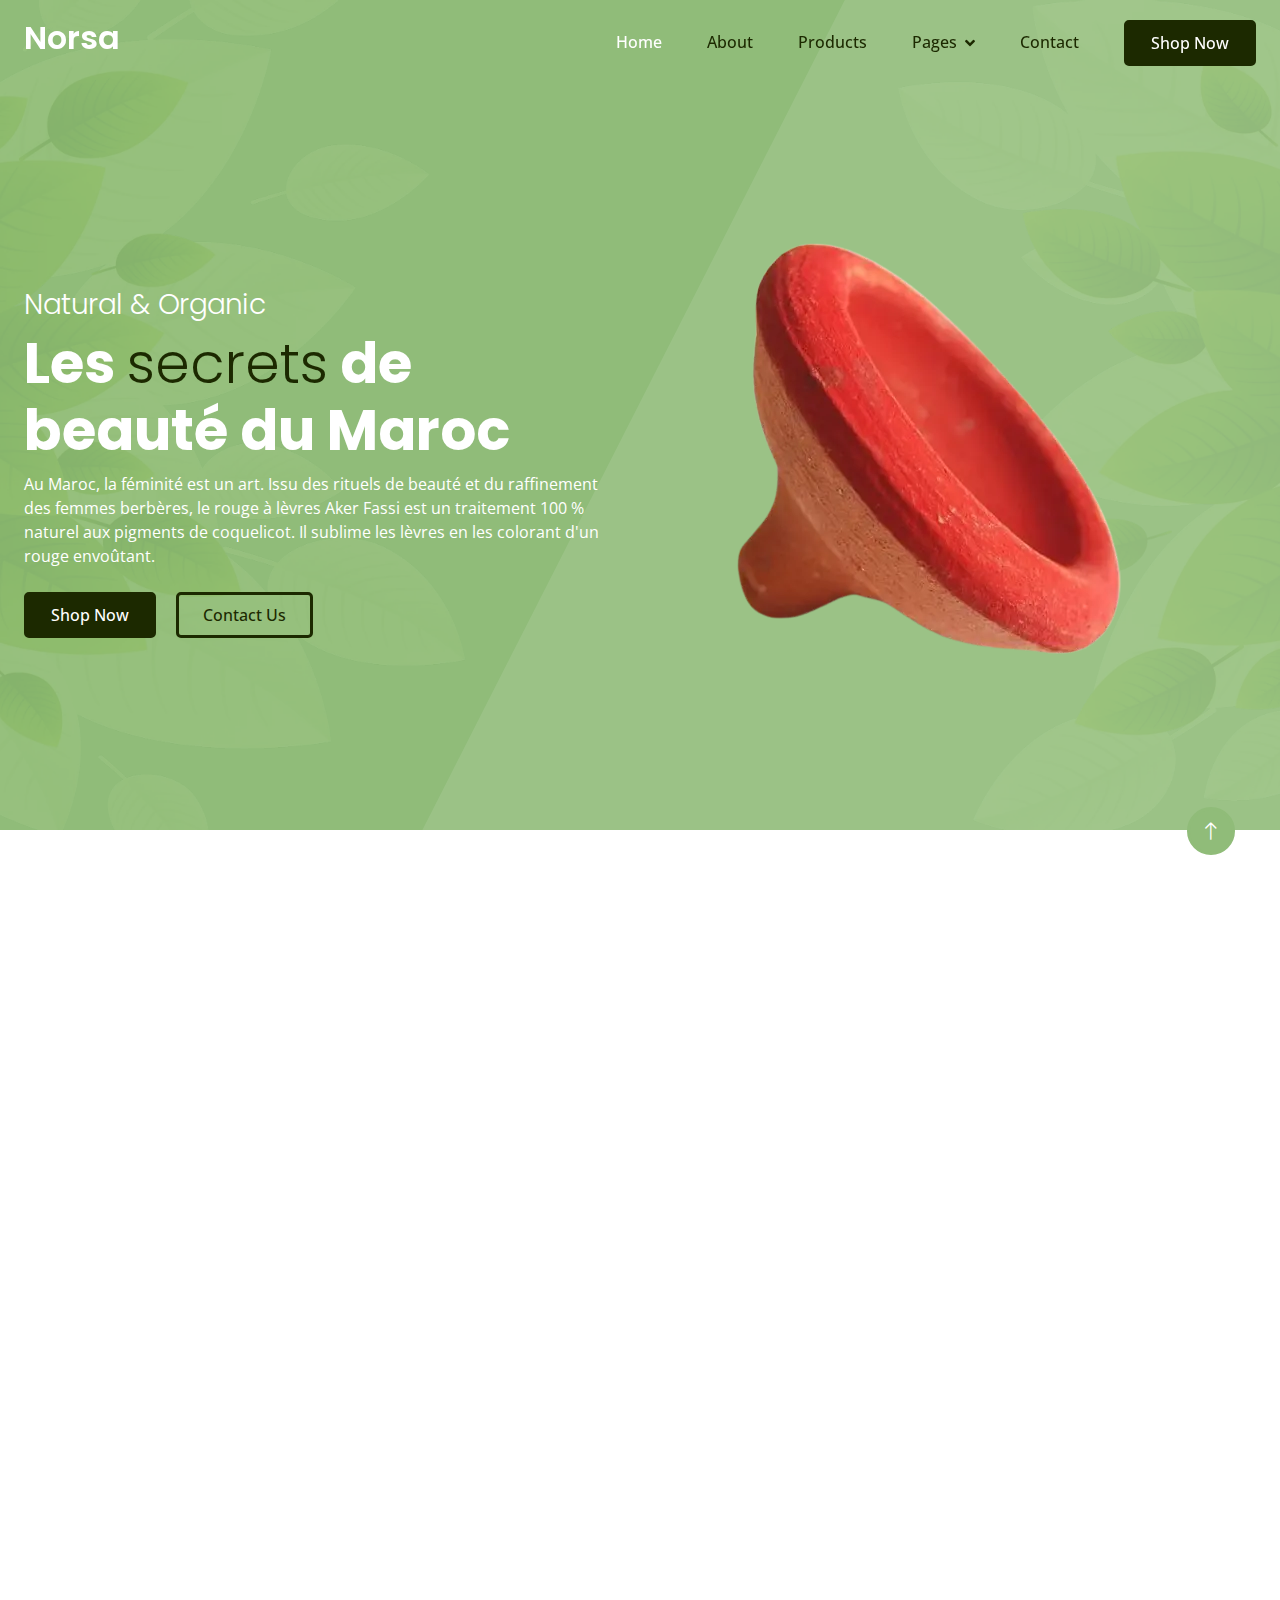
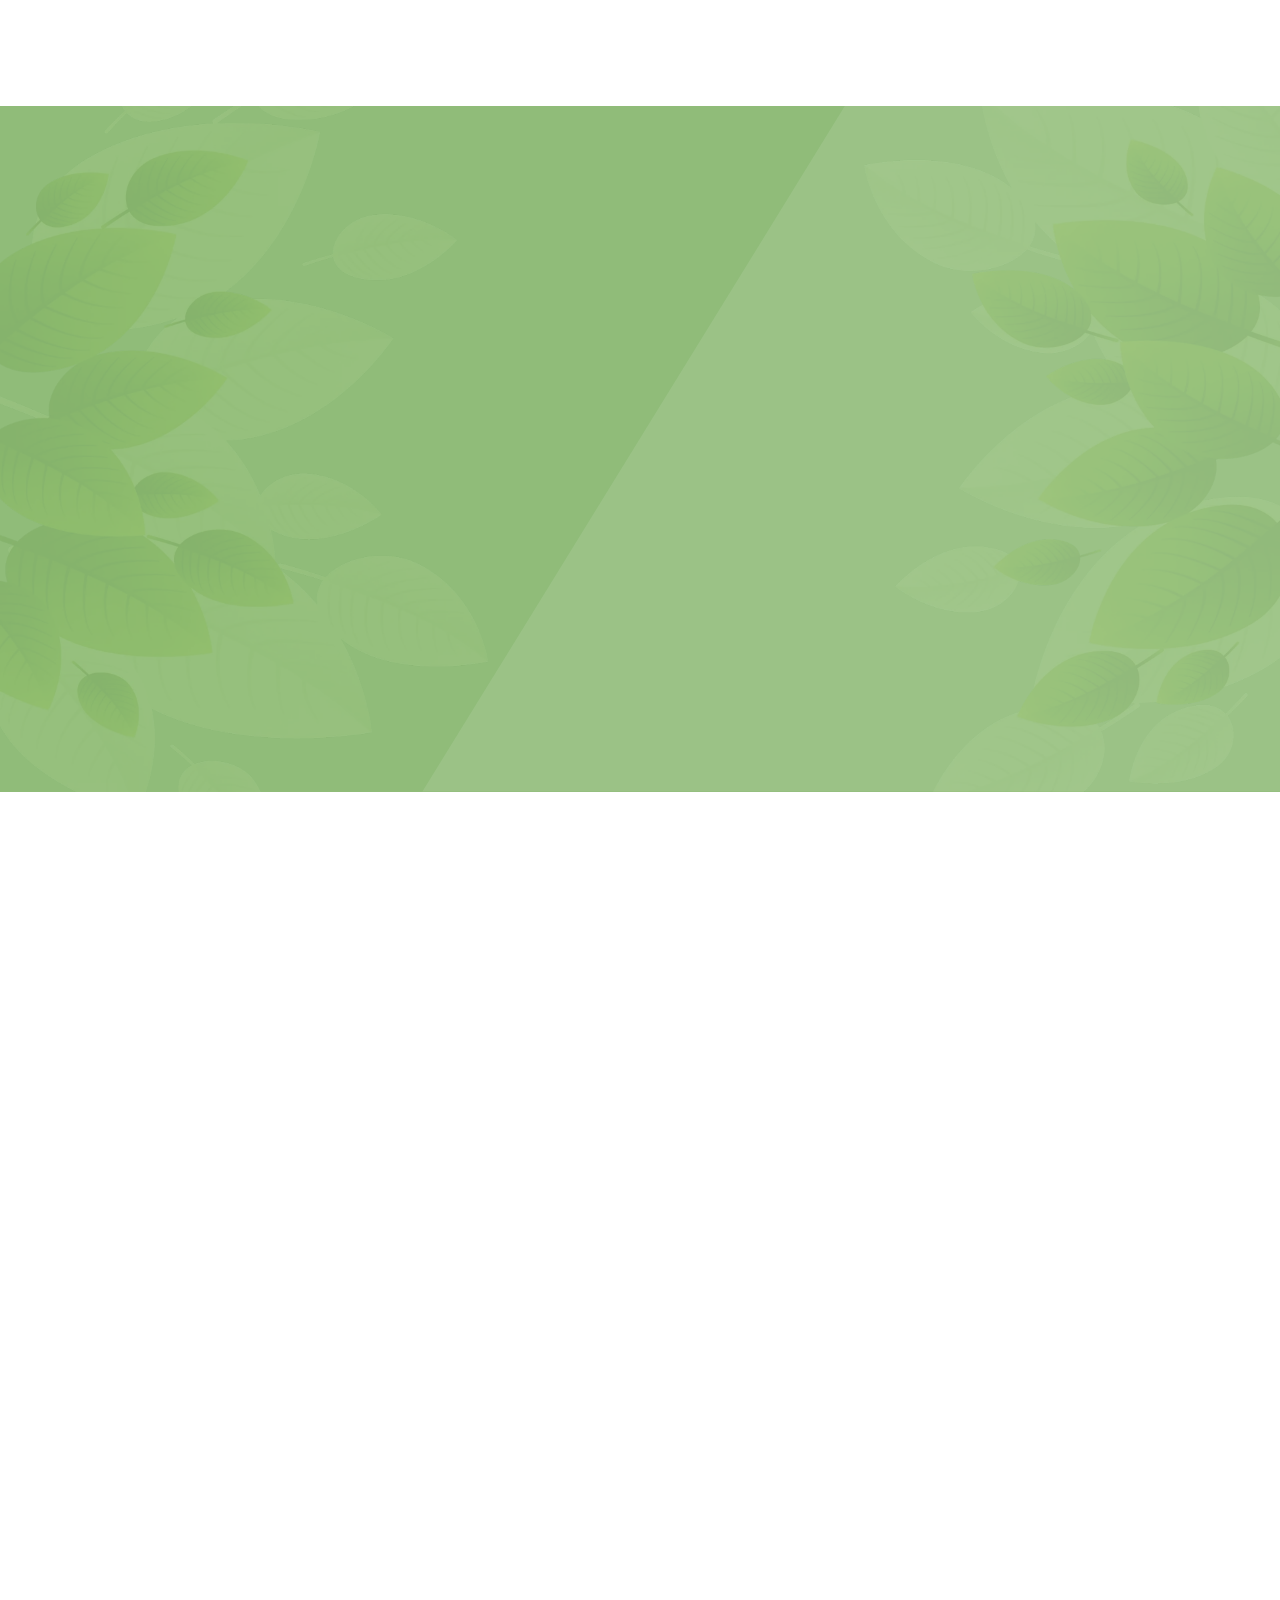
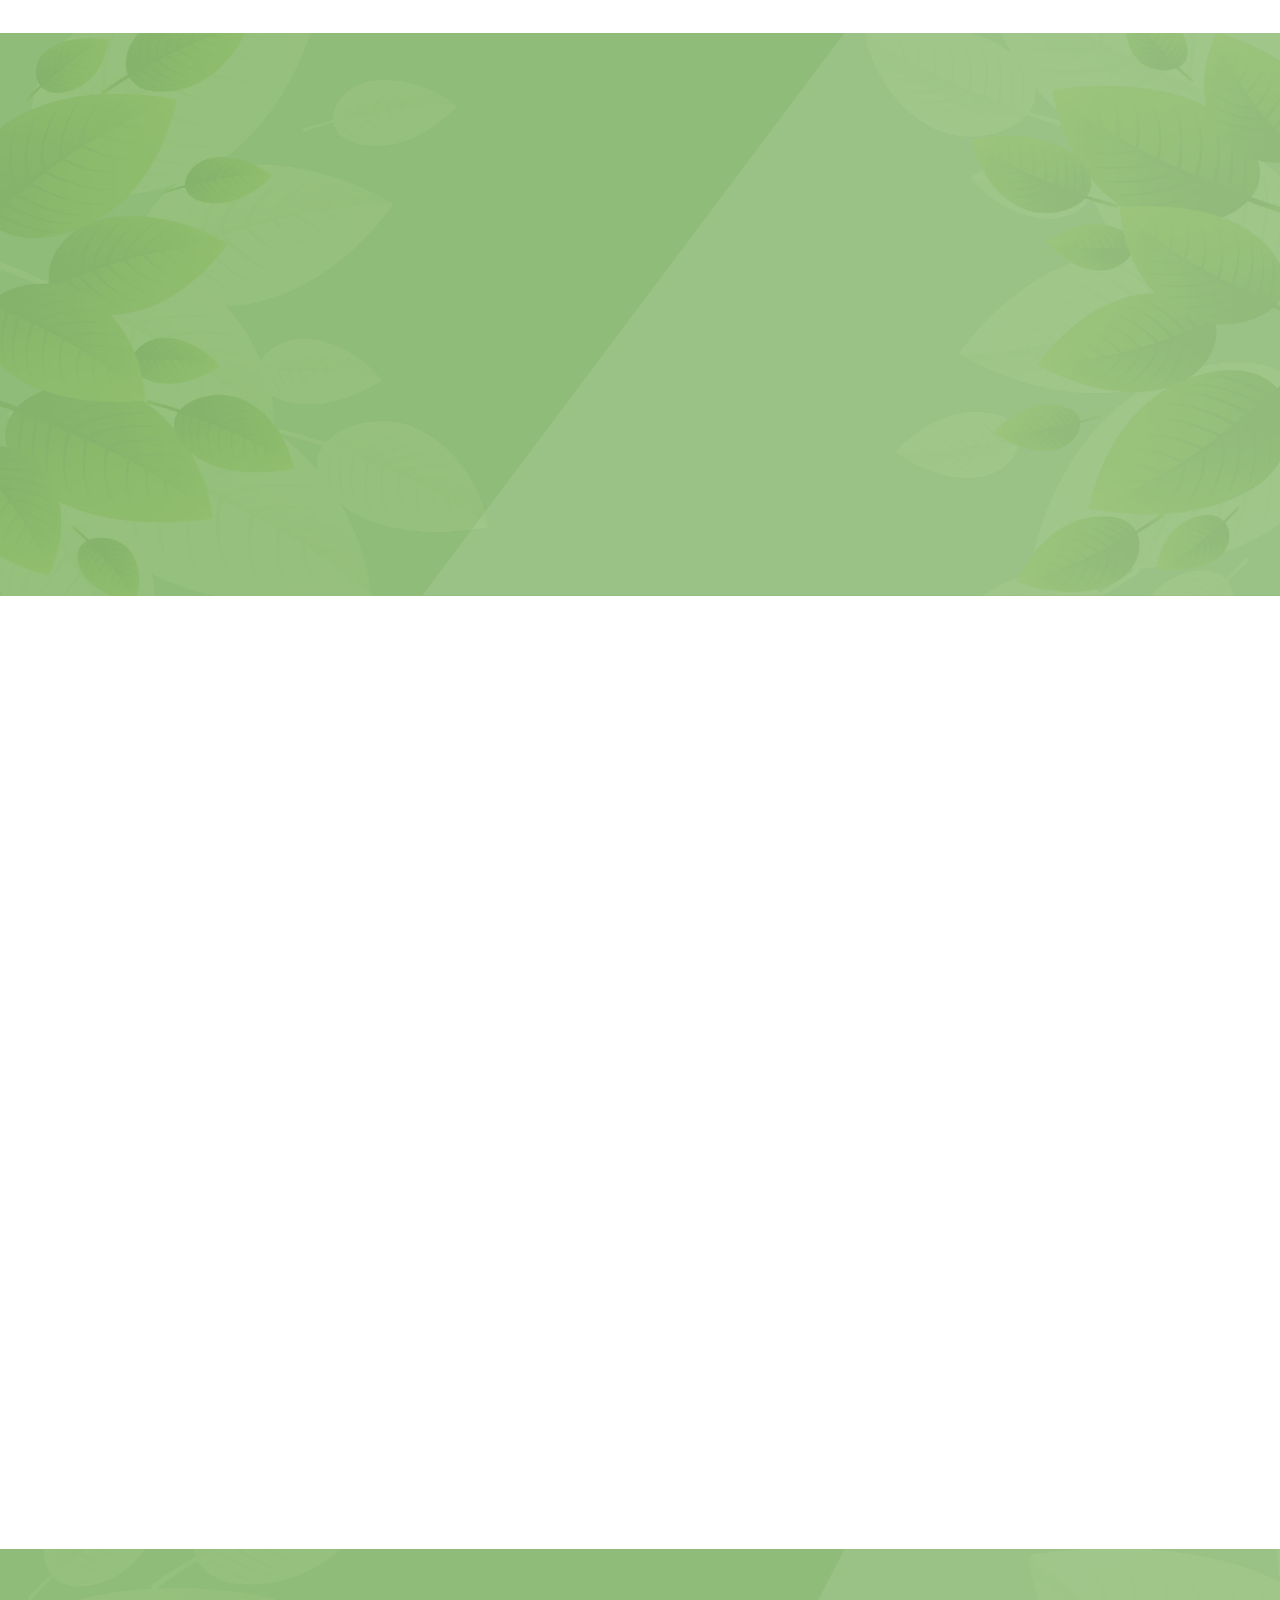
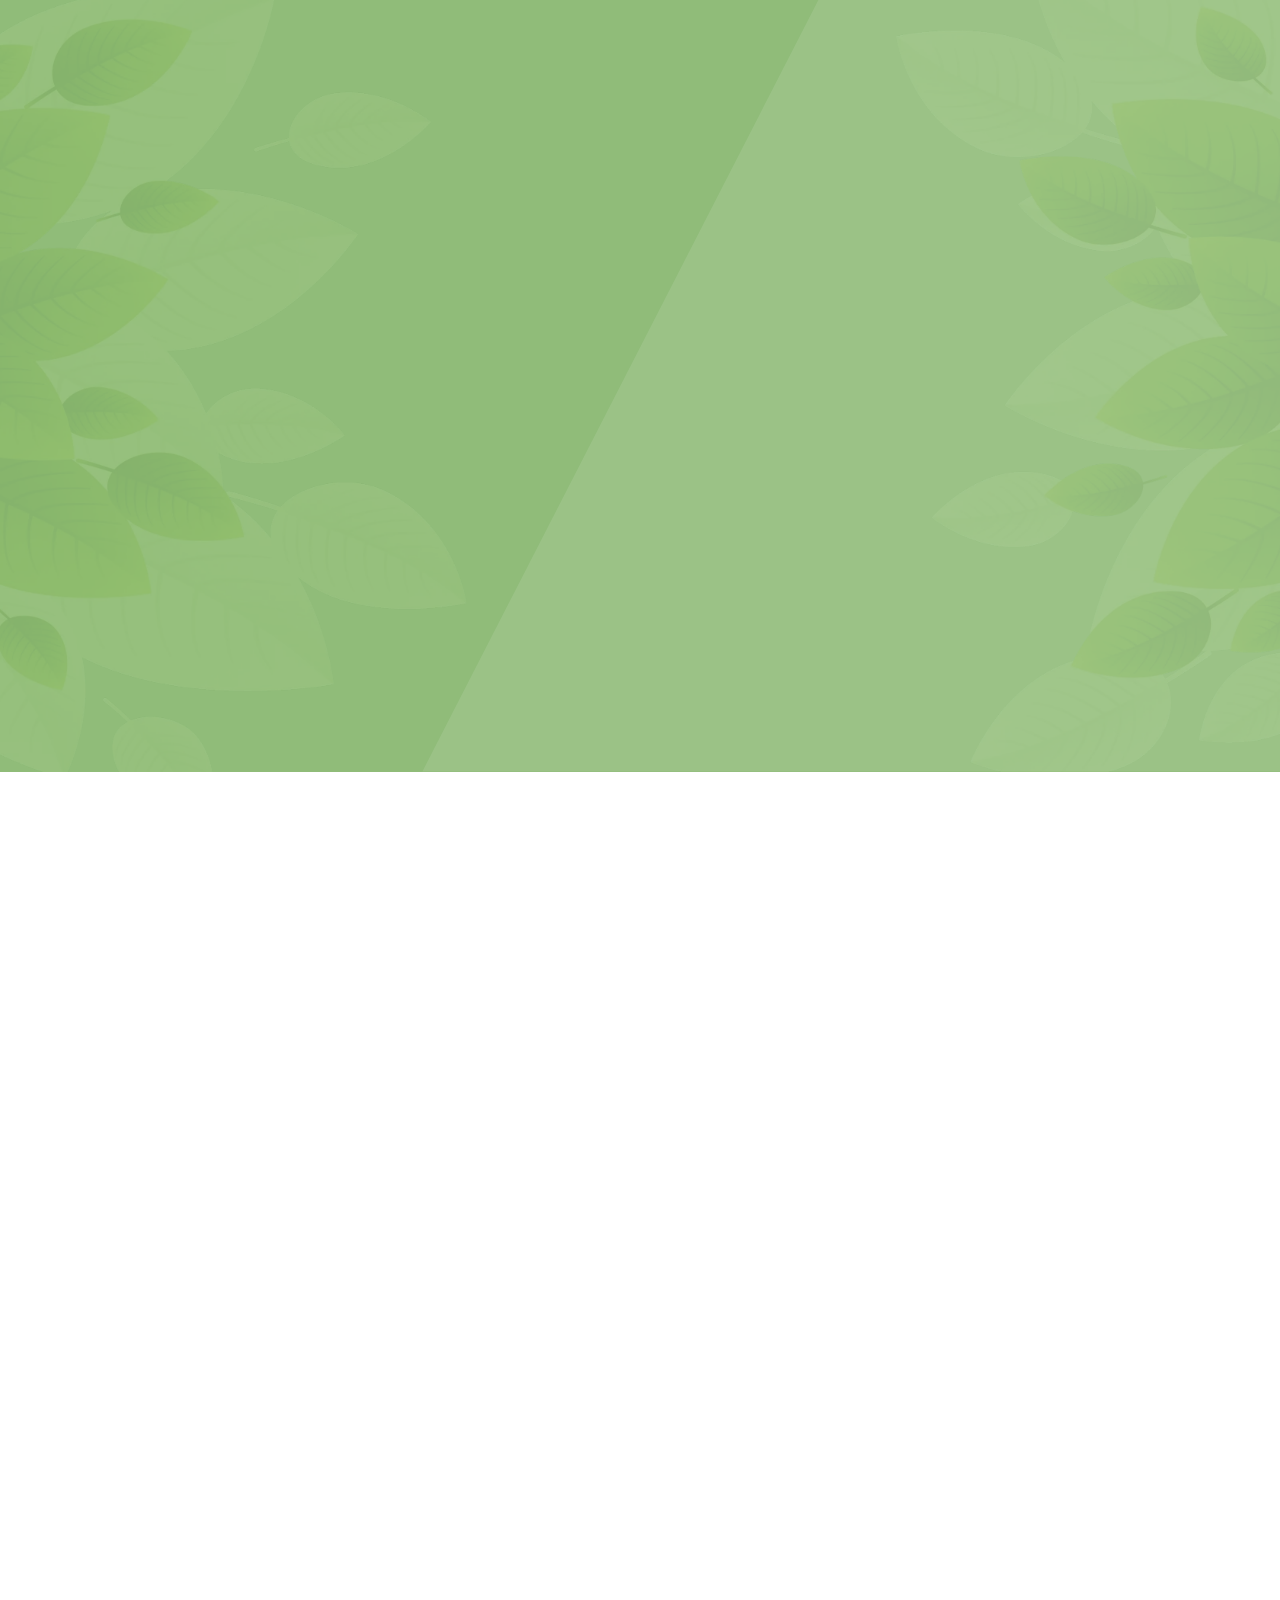
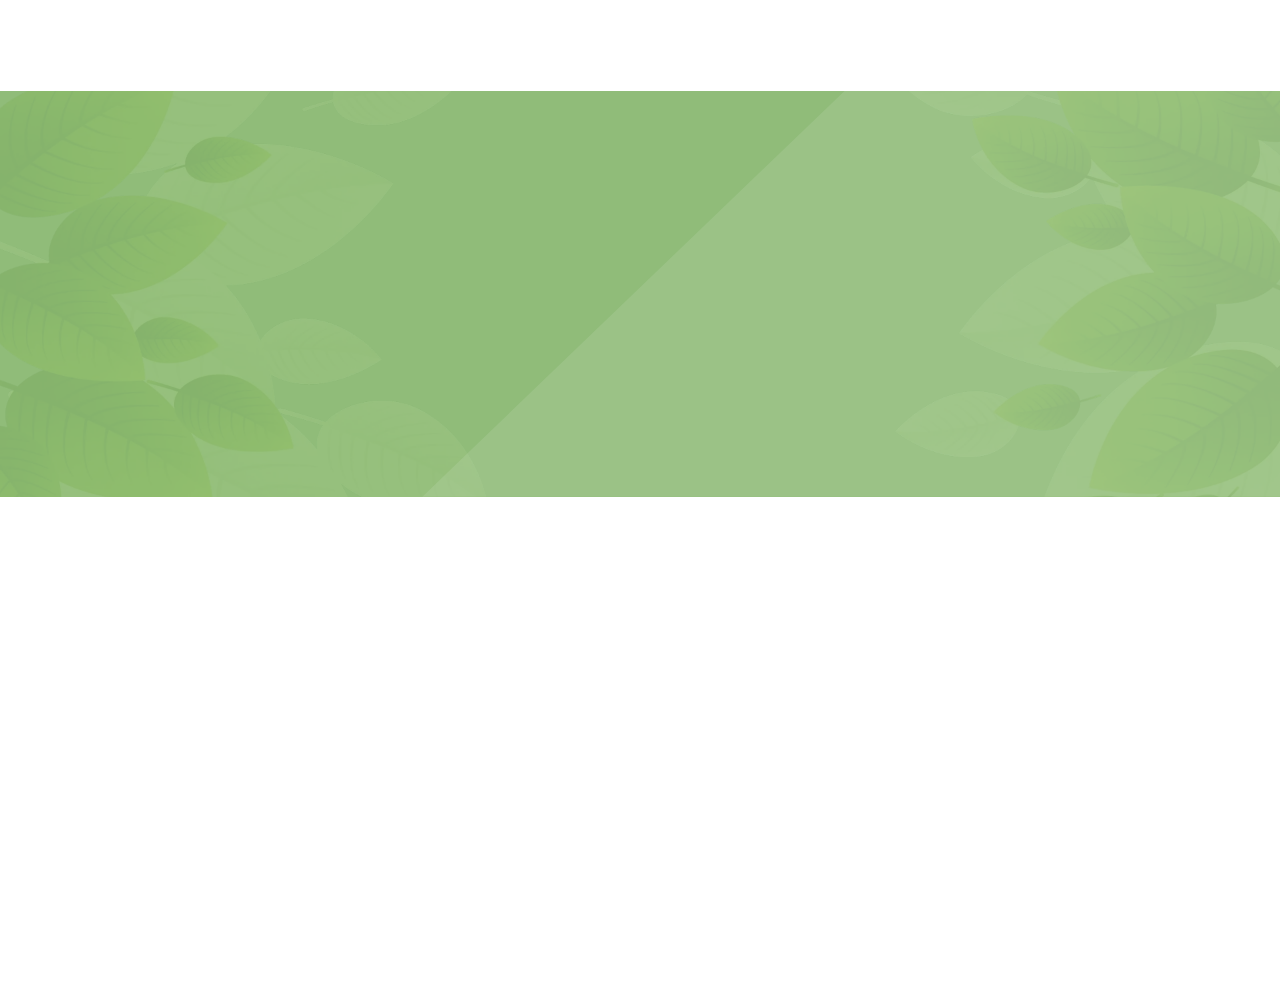
==== commit af05edf5: "fix bg" ====
--- a/index.html
+++ b/index.html
@@ -448,7 +448,7 @@
             <div class="row g-4">
                 <div class="col-md-6 col-lg-4 wow fadeIn" data-wow-delay="0.1s">
                     <div class="blog-item border h-100 p-4">
-                        <img class="img-fluid mb-4" src="img/blog-1.jpg" alt="">
+                        <img class="img-fluid mb-4" src="img/blog-1.webp" alt="">
                         <a href="" class="h5 lh-base d-inline-block">Aliments bénéfiques pour la croissance des cheveux</a>
                         <div class="d-flex text-black-50 mb-2">
                             <div class="pe-3">
@@ -466,7 +466,7 @@
                 </div>
                 <div class="col-md-6 col-lg-4 wow fadeIn" data-wow-delay="0.3s">
                     <div class="blog-item border h-100 p-4">
-                        <img class="img-fluid mb-4" src="img/b-2.jpg" alt="">
+                        <img class="img-fluid mb-4" src="img/b-2.webp" alt="">
                         <a href="" class="h5 lh-base d-inline-block">Comment prendre soin de votre peau naturellement</a>
                         <div class="d-flex text-black-50 mb-2">
                             <div class="pe-3">
@@ -484,7 +484,7 @@
                 </div>
                 <div class="col-md-6 col-lg-4 wow fadeIn" data-wow-delay="0.5s">
                     <div class="blog-item border h-100 p-4">
-                        <img class="img-fluid mb-4" src="img/blog-3.jpg" alt="">
+                        <img class="img-fluid mb-4" src="img/blog-3.webp" alt="">
                         <a href="" class="h5 lh-base d-inline-block">Comment utiliser notre produit naturel et biologique</a>
                         <div class="d-flex text-black-50 mb-2">
                             <div class="pe-3">
--- a/css/style.min.css
+++ b/css/style.min.css
@@ -1 +1 @@
-.btn,.navbar .navbar-nav .nav-link{font-weight:500;transition:.5s}.deal,.hero-header,.how-to-use,.newsletter,.testimonial{background:url(../img/bg.png) center center/cover no-repeat}.how-to-use .border,.testimonial-carousel .owl-item img{border-color:rgba(255,255,255,.2)!important}#spinner{opacity:0;visibility:hidden;transition:opacity .5s ease-out,visibility 0s linear .5s;z-index:99999}#spinner.show{transition:opacity .5s ease-out,visibility linear;visibility:visible;opacity:1}.back-to-top{position:fixed;display:none;right:45px;bottom:45px;z-index:99}img.animated.pulse{animation-duration:5s}.btn.btn-primary,.navbar .navbar-nav .nav-link.active,.navbar .navbar-nav .nav-link:hover{color:var(--bs-white)}.btn-square{width:38px;height:38px}.btn-sm-square{width:32px;height:32px}.btn-lg-square{width:48px;height:48px}.btn-lg-square,.btn-sm-square,.btn-square{padding:0;display:flex;align-items:center;justify-content:center;font-weight:400;border-radius:50px}.sticky-top{top:-150px;transition:.5s}.navbar{padding:11px 0!important;height:85px}.navbar .navbar-nav .nav-link{margin-right:45px;padding:0;color:var(--bs-dark);outline:0}.navbar .dropdown-toggle::after{border:none;content:"\f107";font-family:"Font Awesome 5 Free";font-weight:900;vertical-align:middle;margin-left:8px}@media (max-width:991.98px){.navbar .navbar-nav{padding:0 15px;background:var(--bs-primary)}.navbar .navbar-nav .nav-link{margin-right:0;padding:10px 0}}@media (min-width:992px){.navbar .nav-item .dropdown-menu{display:block;border:none;margin-top:0;top:150%;opacity:0;visibility:hidden;transition:.5s}.navbar .nav-item:hover .dropdown-menu{top:100%;visibility:visible;transition:.5s;opacity:1}}.hero-header{position:relative;margin-top:-85px;padding-top:12rem;padding-bottom:6rem}.contact-info-item::before,.deal::before,.feature-item::before,.hero-header::before,.how-to-use::before,.newsletter::before,.testimonial::before{position:absolute;content:"";width:100%;height:100%;top:0;left:0;background:rgba(255,255,255,.1);clip-path:polygon(66% 0,100% 0,100% 100%,33% 100%)}.deal .bg-white,.hero-header .container,.how-to-use .container,.newsletter .container,.testimonial .testimonial-carousel{position:relative;z-index:1}.hero-header .breadcrumb-item+.breadcrumb-item::before{color:var(--bs-light)}.contact-info-item .border,.feature-item .border{position:relative;border-color:rgba(255,255,255,.2)!important;z-index:1}.deal,.how-to-use,.newsletter,.testimonial{position:relative}.deal .cdt span{display:block;font-size:16px;font-style:italic;font-weight:200;text-transform:capitalize}.blog-item,.product-item{transition:.1s}.blog-item:hover,.product-item:hover{border-width:0!important;box-shadow:0 0 35px rgba(144,188,121,.25)}.blog-item:hover a.btn,.product-item:hover a.btn{color:var(--bs-white);background:var(--bs-primary)}.testimonial-carousel .owl-item img{width:120px;height:120px;margin:0 auto 20px;border-radius:100px}.testimonial-carousel .owl-dots{margin-top:25px;display:flex;align-items:center;justify-content:center}.testimonial-carousel .owl-dot{position:relative;display:inline-block;margin:0 5px;width:30px;height:30px;display:flex;align-items:center;justify-content:center;background:0 0;border:3px solid rgba(255,255,255,.2);border-radius:30px;transition:.5s}.testimonial-carousel .owl-dot.active{background:var(--bs-dark)}.newsletter .form-control{background:rgba(255,255,255,.3)}.footer .btn.btn-link{display:block;margin-bottom:10px;padding:0;text-align:left;color:var(--bs-body);font-weight:400;transition:.3s}.footer .btn.btn-link:hover{color:var(--bs-primary);letter-spacing:1px;box-shadow:none}.footer .btn.btn-link::before{position:relative;content:"\f105";font-family:"Font Awesome 5 Free";font-weight:900;margin-right:10px}.footer .copyright{padding:25px 0;border-top:3px solid var(--bs-light)}.footer .copyright a{color:var(--bs-body)}.footer .copyright a:hover{color:var(--bs-primary)}.footer .footer-menu a{margin-right:15px;padding-right:15px;border-right:3px solid var(--bs-light)}.footer .footer-menu a:last-child{margin-right:0;padding-right:0;border-right:none}+.btn,.navbar .navbar-nav .nav-link{font-weight:500;transition:.5s}.deal,.hero-header,.how-to-use,.newsletter,.testimonial{background:url(../img/bg.webp) center center/cover no-repeat}.how-to-use .border,.testimonial-carousel .owl-item img{border-color:rgba(255,255,255,.2)!important}#spinner{opacity:0;visibility:hidden;transition:opacity .5s ease-out,visibility 0s linear .5s;z-index:99999}#spinner.show{transition:opacity .5s ease-out,visibility linear;visibility:visible;opacity:1}.back-to-top{position:fixed;display:none;right:45px;bottom:45px;z-index:99}img.animated.pulse{animation-duration:5s}.btn.btn-primary,.navbar .navbar-nav .nav-link.active,.navbar .navbar-nav .nav-link:hover{color:var(--bs-white)}.btn-square{width:38px;height:38px}.btn-sm-square{width:32px;height:32px}.btn-lg-square{width:48px;height:48px}.btn-lg-square,.btn-sm-square,.btn-square{padding:0;display:flex;align-items:center;justify-content:center;font-weight:400;border-radius:50px}.sticky-top{top:-150px;transition:.5s}.navbar{padding:11px 0!important;height:85px}.navbar .navbar-nav .nav-link{margin-right:45px;padding:0;color:var(--bs-dark);outline:0}.navbar .dropdown-toggle::after{border:none;content:"\f107";font-family:"Font Awesome 5 Free";font-weight:900;vertical-align:middle;margin-left:8px}@media (max-width:991.98px){.navbar .navbar-nav{padding:0 15px;background:var(--bs-primary)}.navbar .navbar-nav .nav-link{margin-right:0;padding:10px 0}}@media (min-width:992px){.navbar .nav-item .dropdown-menu{display:block;border:none;margin-top:0;top:150%;opacity:0;visibility:hidden;transition:.5s}.navbar .nav-item:hover .dropdown-menu{top:100%;visibility:visible;transition:.5s;opacity:1}}.hero-header{position:relative;margin-top:-85px;padding-top:12rem;padding-bottom:6rem}.contact-info-item::before,.deal::before,.feature-item::before,.hero-header::before,.how-to-use::before,.newsletter::before,.testimonial::before{position:absolute;content:"";width:100%;height:100%;top:0;left:0;background:rgba(255,255,255,.1);clip-path:polygon(66% 0,100% 0,100% 100%,33% 100%)}.deal .bg-white,.hero-header .container,.how-to-use .container,.newsletter .container,.testimonial .testimonial-carousel{position:relative;z-index:1}.hero-header .breadcrumb-item+.breadcrumb-item::before{color:var(--bs-light)}.contact-info-item .border,.feature-item .border{position:relative;border-color:rgba(255,255,255,.2)!important;z-index:1}.deal,.how-to-use,.newsletter,.testimonial{position:relative}.deal .cdt span{display:block;font-size:16px;font-style:italic;font-weight:200;text-transform:capitalize}.blog-item,.product-item{transition:.1s}.blog-item:hover,.product-item:hover{border-width:0!important;box-shadow:0 0 35px rgba(144,188,121,.25)}.blog-item:hover a.btn,.product-item:hover a.btn{color:var(--bs-white);background:var(--bs-primary)}.testimonial-carousel .owl-item img{width:120px;height:120px;margin:0 auto 20px;border-radius:100px}.testimonial-carousel .owl-dots{margin-top:25px;display:flex;align-items:center;justify-content:center}.testimonial-carousel .owl-dot{position:relative;display:inline-block;margin:0 5px;width:30px;height:30px;display:flex;align-items:center;justify-content:center;background:0 0;border:3px solid rgba(255,255,255,.2);border-radius:30px;transition:.5s}.testimonial-carousel .owl-dot.active{background:var(--bs-dark)}.newsletter .form-control{background:rgba(255,255,255,.3)}.footer .btn.btn-link{display:block;margin-bottom:10px;padding:0;text-align:left;color:var(--bs-body);font-weight:400;transition:.3s}.footer .btn.btn-link:hover{color:var(--bs-primary);letter-spacing:1px;box-shadow:none}.footer .btn.btn-link::before{position:relative;content:"\f105";font-family:"Font Awesome 5 Free";font-weight:900;margin-right:10px}.footer .copyright{padding:25px 0;border-top:3px solid var(--bs-light)}.footer .copyright a{color:var(--bs-body)}.footer .copyright a:hover{color:var(--bs-primary)}.footer .footer-menu a{margin-right:15px;padding-right:15px;border-right:3px solid var(--bs-light)}.footer .footer-menu a:last-child{margin-right:0;padding-right:0;border-right:none}